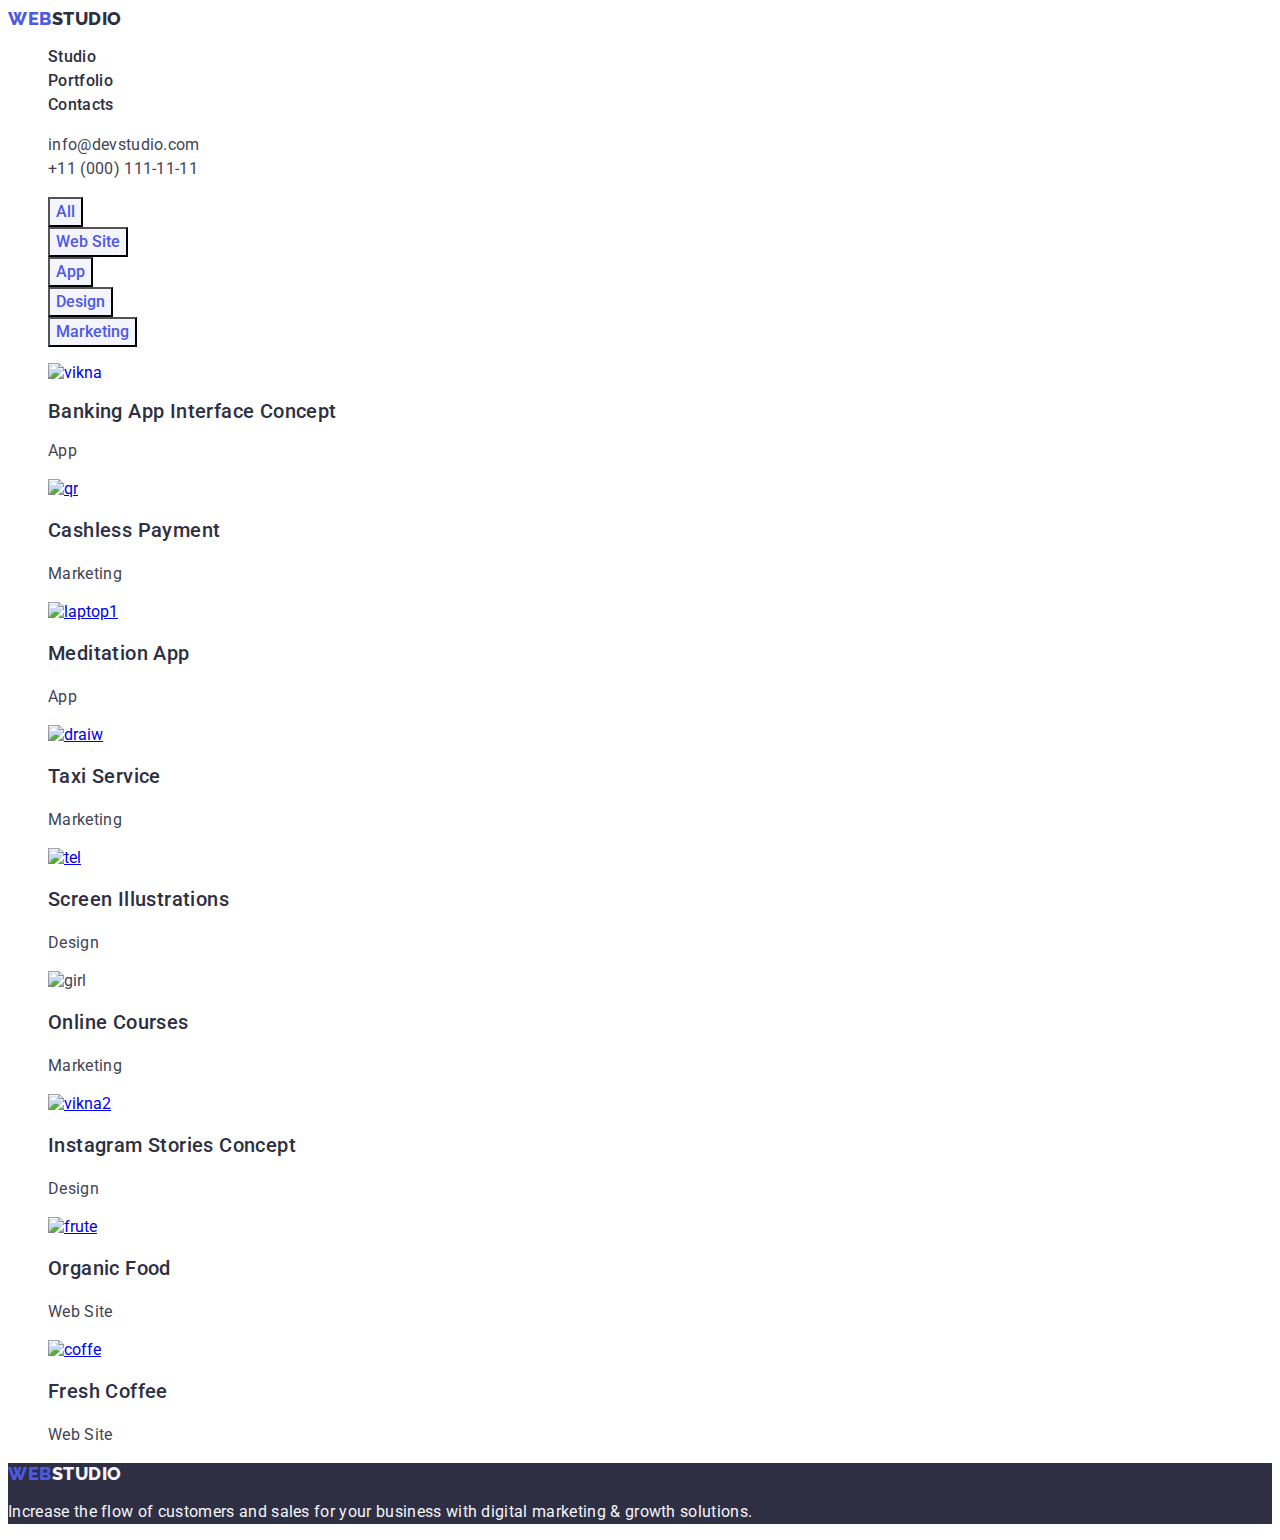
==== portfolio.html @ d1ca2cd0 "link img" ====
<!DOCTYPE html>
<html lang="en">
  <head>
    <meta charset="UTF-8" />
    <meta http-equiv="X-UA-Compatible" content="IE=edge" />
    <meta name="viewport" content="width=device-width, initial-scale=1.0" />
   
    <link rel="preconnect" href="https://fonts.googleapis.com" />
    <link rel="preconnect" href="https://fonts.gstatic.com" crossorigin />
    <link
      href="https://fonts.googleapis.com/css2?family=Raleway:wght@800&family=Roboto:wght@400;500;700;900&display=swap"
      rel="stylesheet"
    />
    <title>WebStudio</title>
    <link rel="stylesheet" href="./css/styles.css" />
  </head>
  <body>
     <header class="header">
      <nav class="header-nav">
        <a href="./index.html" class="header-logo link">
          Web<span class="header-logo-studio">Studio</span></a
        >
        <ul class="header-menu list">
          <li class="header-menu-item">
            <a class="header-menu-link link" href="./index.html">Studio</a>
          </li>
          <li class="header-menu-item">
            <a class="header-menu-link link" href="./portfolio.html"
              >Portfolio</a
            >
          </li>
          <li class="header-menu-item">
            <a class="header-menu-link link" href="">Contacts</a>
          </li>
        </ul>
      </nav>
      <address class="address">
        <ul class="address-list list">
          <li class="address-item">
            <a class="address-link link" href="mailto:info@devstudio.com"
              >info@devstudio.com</a
            >
          </li>
          <li class="address-item">
            <a class="address-link link" href="tel:+110001111111"
              >+11 (000) 111-11-11</a
            >
          </li>
        </ul>
      </address>
    </header>

    <main>
      <section class="section">
        <h1 hidden>Button</h1>
      <ul class="varieties-list list">
        <li class="varieties-item">
          <button type="button" class="varieties-btn">All</button>
        </li>
        <li>
          <button type="button" class="varieties-btn">Web Site</button>
        </li>
        <li>
          <button type="button" class="varieties-btn">App</button>
        </li>
        <li>
          <button type="button" class="varieties-btn">Design</button>
        </li>
        <li>
          <button type="button" class="varieties-btn">Marketing</button>
        </li>
      </ul>
      
       
        <ul class="imgs-list list">
          <li class="imgs-item">
            <a href="app" class="imgs-item-link link"><img
              src="./images/img--1.jpg"
              alt="vikna"
              width="360"
              height="300"
            /></a>
            <h2 class="imgs-subtitle">Banking App Interface Concept</h2>
            <p class="imgs-text">App</p>
          </li>
          <li class="imgs-item">
            <a href="marketing">
            <img src="./images/img--2.jpg" alt="qr" width="360" height="300" /></a>
            <h3 class="imgs-subtitle">Cashless Payment</h3>
            <p class="imgs-text">Marketing</p>
          </li>
          <li class="imgs-item">
            
            <a href="app"><img
              src="./images/img--3.jpg"
              alt="laptop1"
              width="360"
              height="300"
            /></a>
            <h3 class="imgs-subtitle">Meditation App</h3>
            <p class="imgs-text">App</p>
          </li>
          
          <li class="imgs-item-link link">
           <a href="marketing">
            <img
              src="./images/img--4.jpg"
              alt="draiw"
              width="360"
              height="300"
            /></a>
            <h3 class="imgs-subtitle">Taxi Service</h3>
            <p class="imgs-text">Marketing</p>
          </li>

          <li class="imgs-item">
            <a href="marketing">
            <img src="./images/img--9.jpg" alt="tel" width="360" height="300" /></a>
            <h3  class="imgs-subtitle">Screen Illustrations</h3>
            <p class="imgs-text">Design</p>
          </li>
          <li class="imgs-item">
            
            <a href="marketing"></a><img
              src="./images/img--5.jpg"
              alt="girl"
              width="360"
              height="300"
            /></a>
            <h3 class="imgs-subtitle">Online Courses</h3>
            <p class="imgs-text">Marketing</p>
          </li>
          
          <li class="imgs-item">
           <a href="design">
            <img
              src="./images/img--6.jpg"
              alt="vikna2"
              width="360"
              height="300"
            /></a>
            <h3 class="imgs-subtitle">Instagram Stories Concept</h3>
            <p class="imgs-text">Design</p>
          </li>
          <li class="imgs-item">
            
            <a href="web-site"><img
              src="./images/img--7.jpg"
              alt="frute"
              width="360"
              height="300"
            /></a>
            <h3 class="imgs-subtitle">Organic Food</h3>
            <p class="imgs-text">Web Site</p>
          </li>
          <li class="imgs-item">
           
           <a href="web-site"> <img
              src="./images/img--8.jpg"
              alt="coffe"
              width="360"
              height="300"
            /></a>
            <h3 class="imgs-subtitle">Fresh Coffee</h3>
            <p class="imgs-text">Web Site</p>
          </li>
        </ul>
        
      </section>
    </main>
    <footer class="footer">
      <a href="./index.html" class="footer-logo link">Web<span class="footer-logo-studio">Studio</span></a>

      <p class="footer-text">
        Increase the flow of customers and sales for your business with digital
        marketing & growth solutions.
      </p>
    </footer>
  </body>
</html>
---- css/styles.css ----
body {
  font-family: "Roboto", sans-serif;
  color: var(--text-color);
  background-color: var(--white-background);
}
:root {
  --title-color: #2e2f42;
  --accent-color: #404bbf;
  --subtitle-text: #434455;
  --active-links: #4d5ae5;
  --white-background: #ffffff;
  --light-backgrounds: #f4f4fd;
  --text-color: #434455;
}
/****************************holovna********************/
/***logo****/
.header {
}
.header-nav {
}

.link {
  text-decoration: none;
}
.list {
  list-style: none;
}

.header-logo-studio {
  font-family: "Raleway", sans-serif;
  font-style: normal;
  font-weight: 800;
  font-size: 18px;
  line-height: 1.17;
  color: var(--title-color);
  letter-spacing: 0.03em;
  text-transform: uppercase;
}
.header-logo {
  font-family: "Raleway", sans-serif;
  font-style: normal;
  font-weight: 800;
  font-size: 18px;
  line-height: 1.17;
  letter-spacing: 0.03em;
  text-transform: uppercase;
  color: var(--active-links);
}
.header-menu-list {
}
.header-menu-item {
}
.header-menu-link {
  font-family: "Roboto";
  font-style: normal;
  font-weight: 500;
  font-size: 16px;
  line-height: 1.5;
  letter-spacing: 0.02em;
  color: var(--title-color);
}
.header-menu-list:hover {
  color: #404bbf;
}
.header-menu-list:focus {
  color: #404bbf;
}
.header-logo :hover {
  color: var(--active-links);
}
.header-logo :focus {
  color: var(--active-links);
}
.header-menu-link:hover {
  color: #404bbf;
}
.header-menu-link:focus {
  color: #404bbf;
}

.address {
  font-style: normal;
}
.address-list {
}
.address-item {
}
.address-link {
  font-family: "Roboto";
  font-style: normal;
  font-weight: 400;
  font-size: 16px;
  letter-spacing: 0.02em;
  line-height: 1.5;

  color: var(--subtitle-text);
}
.address-link:hover {
  color: #404bbf;
}
.address-link:focus {
  color: #404bbf;
}
/****hero***/
.hero {
  background: var(--title-color);
}
.hero-title {
  font-family: "Roboto";
  font-style: normal;
  font-weight: 700;
  font-size: 56px;
  line-height: 1.07;
  text-align: center;
  letter-spacing: 0.02em;
  color: #ffffff;
}
.hero-btn {
  font-family: inherit;
  background-color: #4d5ae5;
  font-weight: 500;
  font-size: 16px;
  line-height: 1.5;
  letter-spacing: 0.04em;
  color: #ffffff;
  cursor: pointer;
}
.hero-btn:hover {
  background-color: #404bbf;
}
.hero-btn:focus {
  background-color: #404bbf;
}
/***criteria****/
.criteria {
}
.criteria-list {
}
.criteria-item {
}
.criteria-subtitle {
  font-family: "Roboto";
  font-style: normal;
  font-weight: 500;
  font-size: 20px;
  line-height: 1.2;
  letter-spacing: 0.02em;
  color: var(--title-color);
}
.criteria-item-text {
  font-family: "Roboto";
  font-style: normal;
  font-weight: 400;
  font-size: 16px;
  line-height: 1.5;
  letter-spacing: 0.02em;
  color: #434455;
}
/***question****/
.question-title {
  text-transform: capitalize;
  text-align: center;
  font-family: "Roboto";
  font-style: normal;
  font-weight: 700;
  font-size: 36px;
  line-height: 1.11;
  letter-spacing: 0.02em;
  color: var(--title-color);
}
.question-list {
}
.question-item {
}
/***Team ***/
.our-team {
  background-color: #f4f4fd;
}

.team-title {
  text-align: center;
  font-family: "Roboto";
  font-style: normal;
  font-weight: 700;
  font-size: 36px;
  line-height: 1.11;
  letter-spacing: 0.02em;
  text-transform: capitalize;
  color: var(--title-color);
}

.team-item {
  background-color: #ffffff;
}

.team-subtitle {
  font-family: "Roboto";
  font-style: normal;
  font-weight: 500;
  font-size: 20px;
  line-height: 1.2;
  letter-spacing: 0.02em;
  color: var(--title-color);
}
.team-item-text {
  font-family: "Roboto";
  font-style: normal;
  font-weight: 400;
  font-size: 16px;
  line-height: 1.5;
  letter-spacing: 0.02em;
  color: #434455;
}
/****footer***/
.footer {
  background: var(--title-color);
}

.footer-text {
  font-family: "Roboto";
  font-style: normal;
  font-weight: 400;
  font-size: 16px;
  line-height: 1.5;
  color: #f4f4fd;
}
.footer-logo-studio {
  font-family: "Raleway", sans-serif;
  font-style: normal;
  font-weight: 800;
  font-size: 18px;
  line-height: 1.17;
  color: #f4f4fd;
  letter-spacing: 0.03em;
  text-transform: uppercase;
}
.footer-logo {
  font-family: "Raleway", sans-serif;
  font-style: normal;
  font-weight: 800;
  font-size: 18px;
  line-height: 1.17;
  letter-spacing: 0.03em;
  text-transform: uppercase;
  color: var(--active-links);
}
.footer-text {
  font-family: "Roboto";
  font-style: normal;
  font-weight: 400;
  font-size: 16px;
  line-height: 1.5;
  letter-spacing: 0.02em;
  color: #f4f4fd;
}
/********************imgs page*******************/
/*******************buttons****************/
.section {
}
.varieties-list {
}
.varieties-item {
}
.varieties-btn-all {
  font-family: inherit;
  background: #f4f4fd;
  font-family: "Roboto";
  font-style: normal;
  font-weight: 500;
  font-size: 16px;
  line-height: 1.5;
  letter-spacing: 0.04em;
  color: #4d5ae5;
  cursor: pointer;
}
.varieties-btn-all:hover {
  color: #ffffff;
  background-color: #404bbf;
}
.varieties-btn-all:focus {
  color: #ffffff;
  background-color: #404bbf;
}
.varieties-btn {
  background: #f4f4fd;
  font-family: "Roboto";
  font-style: normal;
  font-weight: 500;
  font-size: 16px;
  line-height: 1.5;
  color: #4d5ae5;
}
/********imgs******/
.imgs {
}
.imgs-list {
}
.imgs-item {
}
.imgs-item-link {
}
.imgs-subtitle {
  font-family: "Roboto";
  font-style: normal;
  font-weight: 500;
  font-size: 20px;
  line-height: 1.2;
  letter-spacing: 0.02em;
  color: var(--title-color);
}
.imgs-text {
  font-family: "Roboto";
  font-style: normal;
  font-weight: 400;
  font-size: 16px;
  line-height: 1.5;
  letter-spacing: 0.02em;
  color: var(--text-color);
}
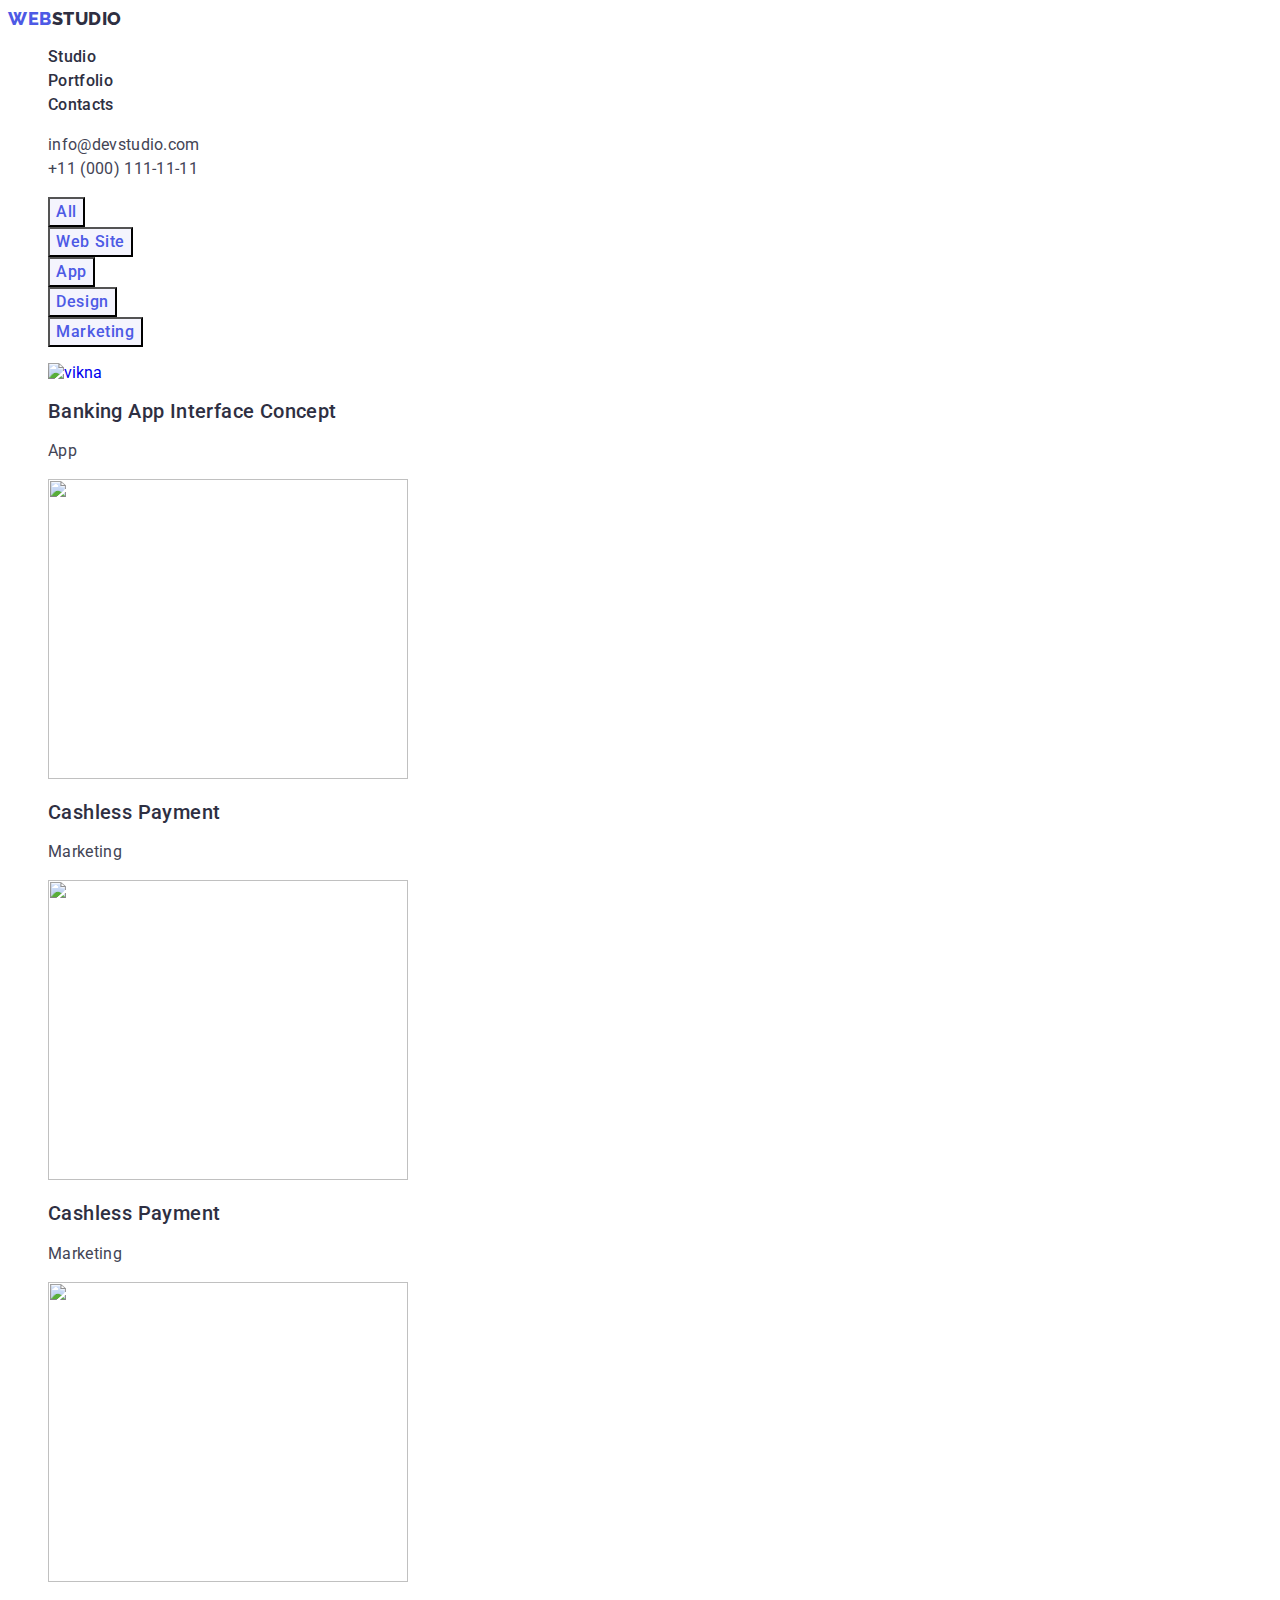
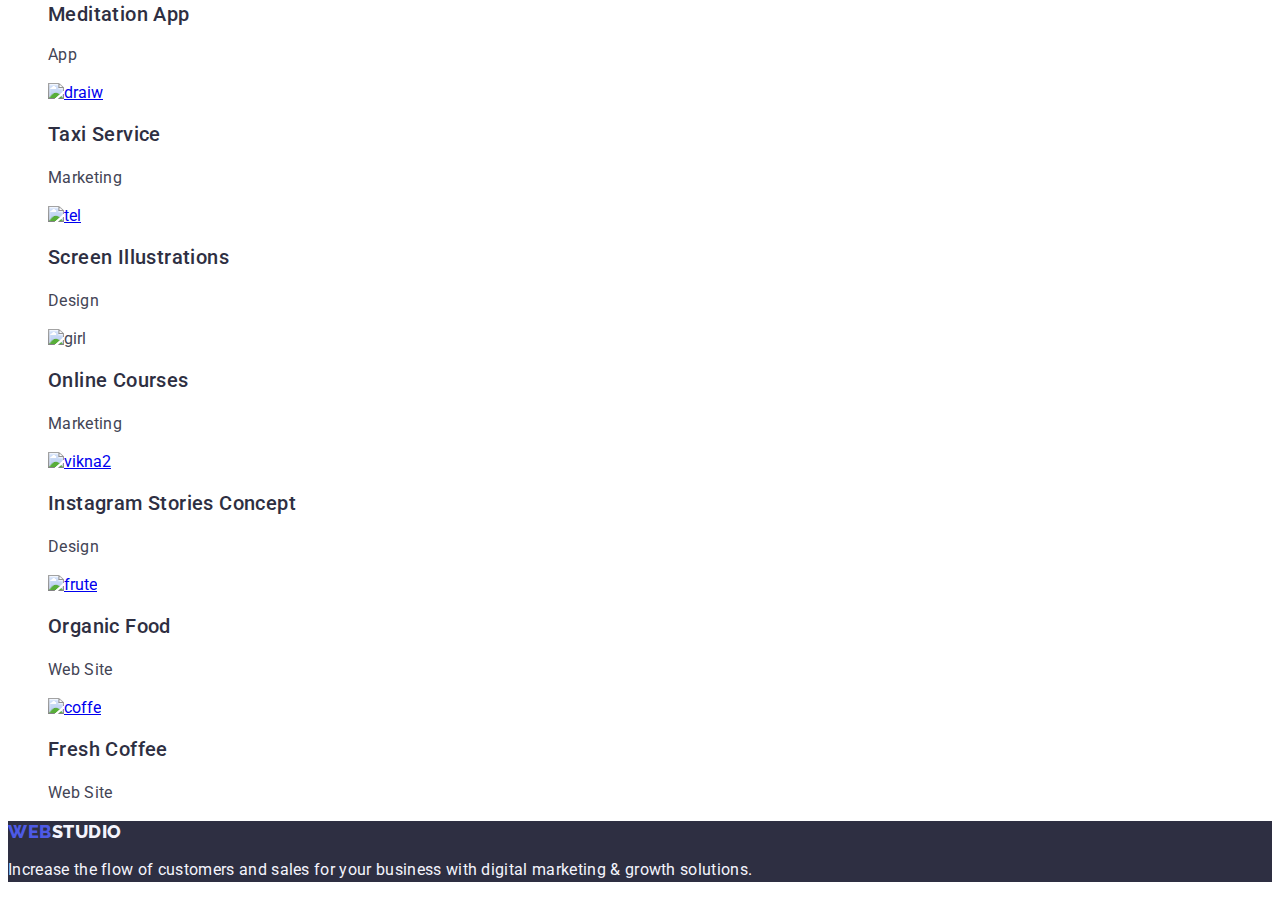
==== commit 6e35a2ef: "img portf" ====
--- a/portfolio.html
+++ b/portfolio.html
@@ -82,24 +82,42 @@
             /></a>
             <h2 class="imgs-subtitle">Banking App Interface Concept</h2>
             <p class="imgs-text">App</p>
-          </li>
+          
           <li class="imgs-item">
-            <a href="marketing">
-            <img src="./images/img--2.jpg" alt="qr" width="360" height="300" /></a>
-            <h3 class="imgs-subtitle">Cashless Payment</h3>
-            <p class="imgs-text">Marketing</p>
-          </li>
-          <li class="imgs-item">
-            
-            <a href="app"><img
-              src="./images/img--3.jpg"
-              alt="laptop1"
+            <a href="marketing" class="imgs-item-link link"><img
+              src="./images/img--2.jpg"
+              alt=""
               width="360"
               height="300"
             /></a>
-            <h3 class="imgs-subtitle">Meditation App</h3>
+            <h2 class="imgs-subtitle">Cashless Payment</h2>
+            <p class="imgs-text">Marketing</p>
+          
+          <li class="imgs-item">
+            <a href="marketing" class="imgs-item-link link"><img
+              src="./images/img--9.jpg"
+              alt=""
+              width="360"
+              height="300"
+            /></a>
+            <h2 class="imgs-subtitle">Cashless Payment</h2>
+            <p class="imgs-text">Marketing</p>
+          
+          <li class="imgs-item">
+            <a href="app" class="imgs-item-link link"><img
+              src="./images/img--3.jpg"
+              alt=""
+              width="360"
+              height="300"
+            /></a>
+            <h2 class="imgs-subtitle">Meditation App</h2>
             <p class="imgs-text">App</p>
-          </li>
+          
+          
+          
+          
+          
+          
           
           <li class="imgs-item-link link">
            <a href="marketing">
--- a/css/styles.css
+++ b/css/styles.css
@@ -261,7 +261,7 @@
 }
 .varieties-item {
 }
-.varieties-btn-all {
+.varieties-btn {
   font-family: inherit;
   background: #f4f4fd;
   font-family: "Roboto";
@@ -273,23 +273,15 @@
   color: #4d5ae5;
   cursor: pointer;
 }
-.varieties-btn-all:hover {
+.varieties-btn:hover {
   color: #ffffff;
   background-color: #404bbf;
 }
-.varieties-btn-all:focus {
+.varieties-btn:focus {
   color: #ffffff;
   background-color: #404bbf;
 }
-.varieties-btn {
-  background: #f4f4fd;
-  font-family: "Roboto";
-  font-style: normal;
-  font-weight: 500;
-  font-size: 16px;
-  line-height: 1.5;
-  color: #4d5ae5;
-}
+
 /********imgs******/
 .imgs {
 }
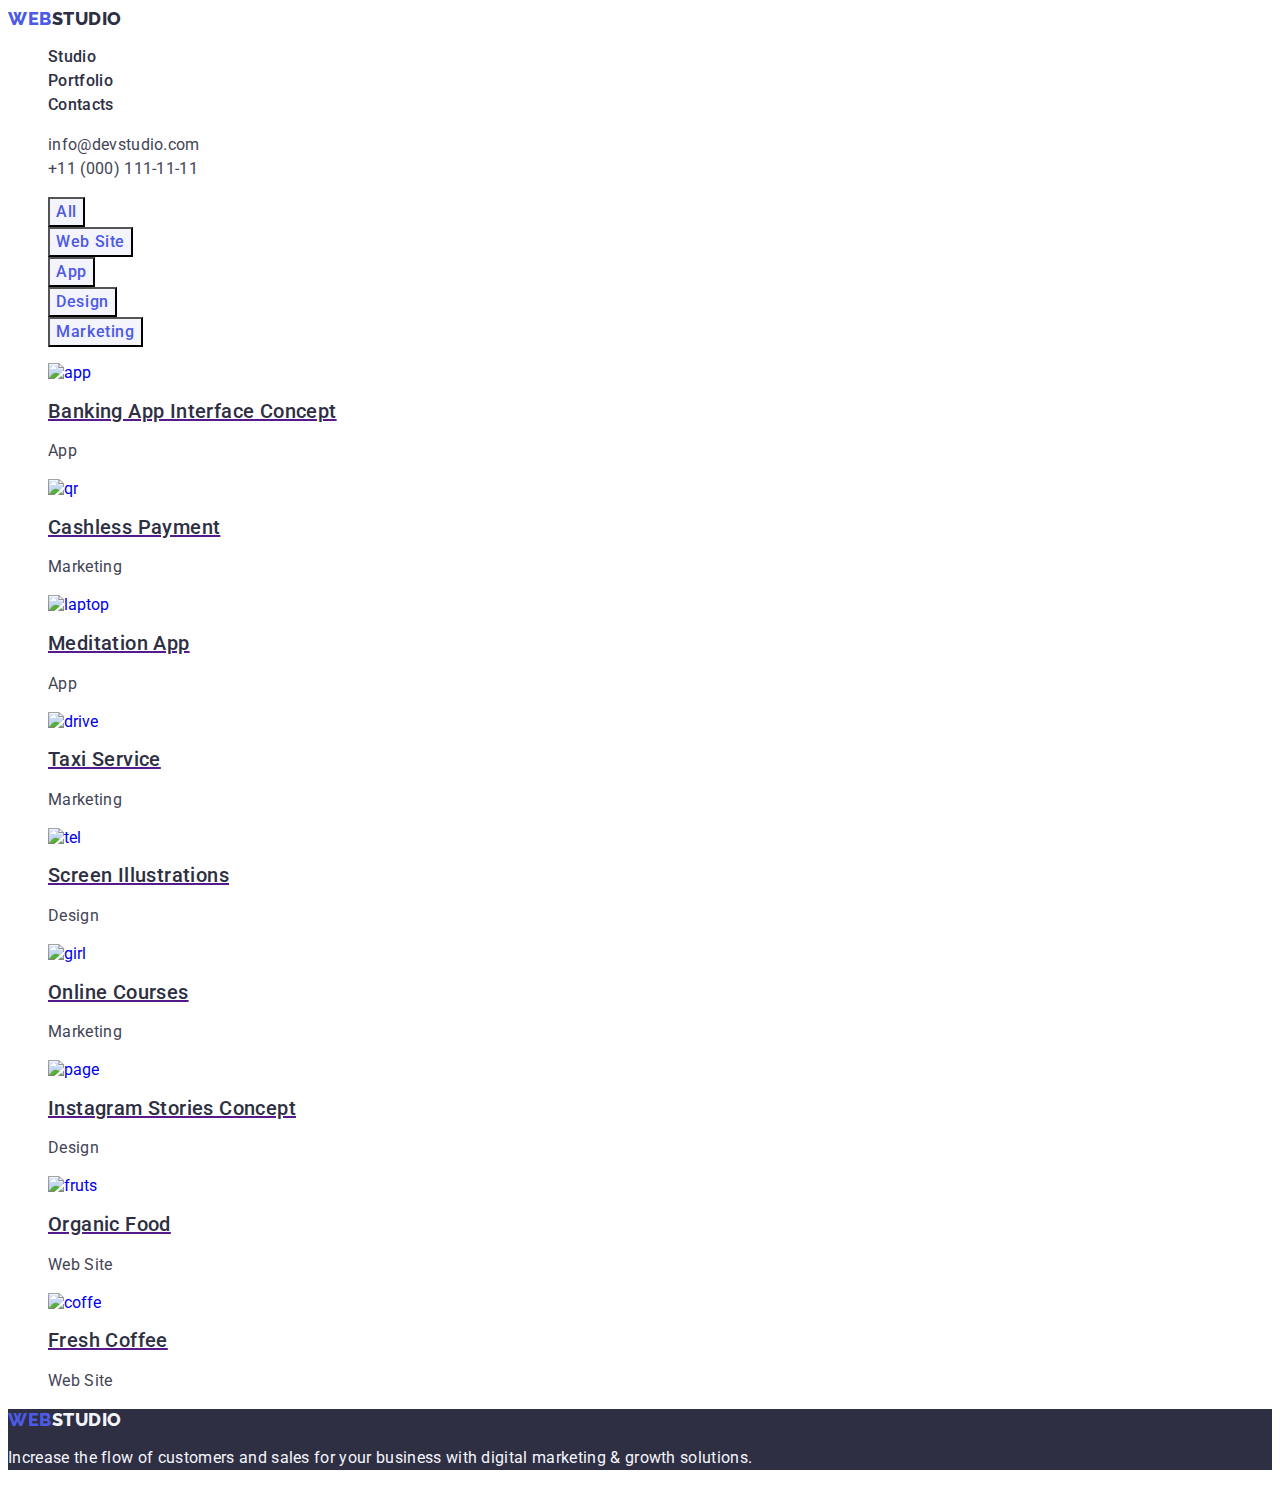
==== commit 4aaf3c66: "finish main" ====
--- a/portfolio.html
+++ b/portfolio.html
@@ -4,7 +4,7 @@
     <meta charset="UTF-8" />
     <meta http-equiv="X-UA-Compatible" content="IE=edge" />
     <meta name="viewport" content="width=device-width, initial-scale=1.0" />
-   
+
     <link rel="preconnect" href="https://fonts.googleapis.com" />
     <link rel="preconnect" href="https://fonts.gstatic.com" crossorigin />
     <link
@@ -15,7 +15,7 @@
     <link rel="stylesheet" href="./css/styles.css" />
   </head>
   <body>
-     <header class="header">
+    <header class="header">
       <nav class="header-nav">
         <a href="./index.html" class="header-logo link">
           Web<span class="header-logo-studio">Studio</span></a
@@ -53,141 +53,139 @@
     <main>
       <section class="section">
         <h1 hidden>Button</h1>
-      <ul class="varieties-list list">
-        <li class="varieties-item">
-          <button type="button" class="varieties-btn">All</button>
-        </li>
-        <li>
-          <button type="button" class="varieties-btn">Web Site</button>
-        </li>
-        <li>
-          <button type="button" class="varieties-btn">App</button>
-        </li>
-        <li>
-          <button type="button" class="varieties-btn">Design</button>
-        </li>
-        <li>
-          <button type="button" class="varieties-btn">Marketing</button>
-        </li>
-      </ul>
-      
-       
+        <ul class="varieties-list list">
+          <li class="varieties-item">
+            <button type="button" class="varieties-btn">All</button>
+          </li>
+          <li>
+            <button type="button" class="varieties-btn">Web Site</button>
+          </li>
+          <li>
+            <button type="button" class="varieties-btn">App</button>
+          </li>
+          <li>
+            <button type="button" class="varieties-btn">Design</button>
+          </li>
+          <li>
+            <button type="button" class="varieties-btn">Marketing</button>
+          </li>
+        </ul>
+
         <ul class="imgs-list list">
           <li class="imgs-item">
-            <a href="app" class="imgs-item-link link"><img
-              src="./images/img--1.jpg"
-              alt="vikna"
-              width="360"
-              height="300"
+            <a href="app" class="imgs-item-link link"
+              ><img
+                src="./images/img--1.jpg"
+                alt="app"
+                width="360"
+                height="300"
             /></a>
-            <h2 class="imgs-subtitle">Banking App Interface Concept</h2>
+            <a href=""
+              ><h2 class="imgs-subtitle">Banking App Interface Concept</h2></a
+            >
             <p class="imgs-text">App</p>
-          
+          </li>
+
           <li class="imgs-item">
-            <a href="marketing" class="imgs-item-link link"><img
-              src="./images/img--2.jpg"
-              alt=""
-              width="360"
-              height="300"
+            <a href="marketing" class="imgs-item-link link"
+              ><img src="./images/img--2.jpg" alt="qr" width="360" height="300"
             /></a>
-            <h2 class="imgs-subtitle">Cashless Payment</h2>
-            <p class="imgs-text">Marketing</p>
-          
-          <li class="imgs-item">
-            <a href="marketing" class="imgs-item-link link"><img
-              src="./images/img--9.jpg"
-              alt=""
-              width="360"
-              height="300"
-            /></a>
-            <h2 class="imgs-subtitle">Cashless Payment</h2>
-            <p class="imgs-text">Marketing</p>
-          
-          <li class="imgs-item">
-            <a href="app" class="imgs-item-link link"><img
-              src="./images/img--3.jpg"
-              alt=""
-              width="360"
-              height="300"
-            /></a>
-            <h2 class="imgs-subtitle">Meditation App</h2>
-            <p class="imgs-text">App</p>
-          
-          
-          
-          
-          
-          
-          
-          <li class="imgs-item-link link">
-           <a href="marketing">
-            <img
-              src="./images/img--4.jpg"
-              alt="draiw"
-              width="360"
-              height="300"
-            /></a>
-            <h3 class="imgs-subtitle">Taxi Service</h3>
+            <a href=""> <h2 class="imgs-subtitle">Cashless Payment</h2></a>
             <p class="imgs-text">Marketing</p>
           </li>
 
           <li class="imgs-item">
-            <a href="marketing">
-            <img src="./images/img--9.jpg" alt="tel" width="360" height="300" /></a>
-            <h3  class="imgs-subtitle">Screen Illustrations</h3>
+            <a href="app" class="imgs-item-link link"
+              ><img
+                src="./images/img--3.jpg"
+                alt="laptop"
+                width="360"
+                height="300"
+            /></a>
+            <a href=""> <h2 class="imgs-subtitle">Meditation App</h2></a>
+            <p class="imgs-text">App</p>
+          </li>
+
+          <li class="imgs-item">
+            <a href="Marketing" class="imgs-item-link link"
+              ><img
+                src="./images/img--4.jpg"
+                alt="drive"
+                width="360"
+                height="300"
+            /></a>
+            <a href=""> <h2 class="imgs-subtitle">Taxi Service</h2></a>
+            <p class="imgs-text">Marketing</p>
+          </li>
+
+          <li class="imgs-item">
+            <a href="Design" class="imgs-item-link link"
+              ><img
+                src="./images/img--5.jpg"
+                alt="tel"
+                width="360"
+                height="300"
+            /></a>
+            <a href=""> <h2 class="imgs-subtitle">Screen Illustrations</h2></a>
             <p class="imgs-text">Design</p>
           </li>
+
           <li class="imgs-item">
-            
-            <a href="marketing"></a><img
-              src="./images/img--5.jpg"
-              alt="girl"
-              width="360"
-              height="300"
+            <a href="Marketing" class="imgs-item-link link"
+              ><img
+                src="./images/img--6.jpg"
+                alt="girl"
+                width="360"
+                height="300"
             /></a>
-            <h3 class="imgs-subtitle">Online Courses</h3>
+            <a href=""> <h2 class="imgs-subtitle">Online Courses</h2></a>
             <p class="imgs-text">Marketing</p>
           </li>
-          
+
           <li class="imgs-item">
-           <a href="design">
-            <img
-              src="./images/img--6.jpg"
-              alt="vikna2"
-              width="360"
-              height="300"
+            <a href="Design" class="imgs-item-link link"
+              ><img
+                src="./images/img--7.jpg"
+                alt="page"
+                width="360"
+                height="300"
             /></a>
-            <h3 class="imgs-subtitle">Instagram Stories Concept</h3>
+            <a href="">
+              <h2 class="imgs-subtitle">Instagram Stories Concept</h2></a
+            >
             <p class="imgs-text">Design</p>
           </li>
+
           <li class="imgs-item">
-            
-            <a href="web-site"><img
-              src="./images/img--7.jpg"
-              alt="frute"
-              width="360"
-              height="300"
+            <a href="Web Site" class="imgs-item-link link"
+              ><img
+                src="./images/img--8.jpg"
+                alt="fruts"
+                width="360"
+                height="300"
             /></a>
-            <h3 class="imgs-subtitle">Organic Food</h3>
+            <a href=""> <h2 class="imgs-subtitle">Organic Food</h2></a>
             <p class="imgs-text">Web Site</p>
           </li>
+
           <li class="imgs-item">
-           
-           <a href="web-site"> <img
-              src="./images/img--8.jpg"
-              alt="coffe"
-              width="360"
-              height="300"
+            <a href="Web Site" class="imgs-item-link link"
+              ><img
+                src="./images/img--9.jpg"
+                alt="coffe"
+                width="360"
+                height="300"
             /></a>
-            <h3 class="imgs-subtitle">Fresh Coffee</h3>
+            <a href=""> <h2 class="imgs-subtitle">Fresh Coffee</h2></a>
             <p class="imgs-text">Web Site</p>
           </li>
         </ul>
-        
       </section>
     </main>
     <footer class="footer">
-      <a href="./index.html" class="footer-logo link">Web<span class="footer-logo-studio">Studio</span></a>
+      <a href="./index.html" class="footer-logo link"
+        >Web<span class="footer-logo-studio">Studio</span></a
+      >
 
       <p class="footer-text">
         Increase the flow of customers and sales for your business with digital
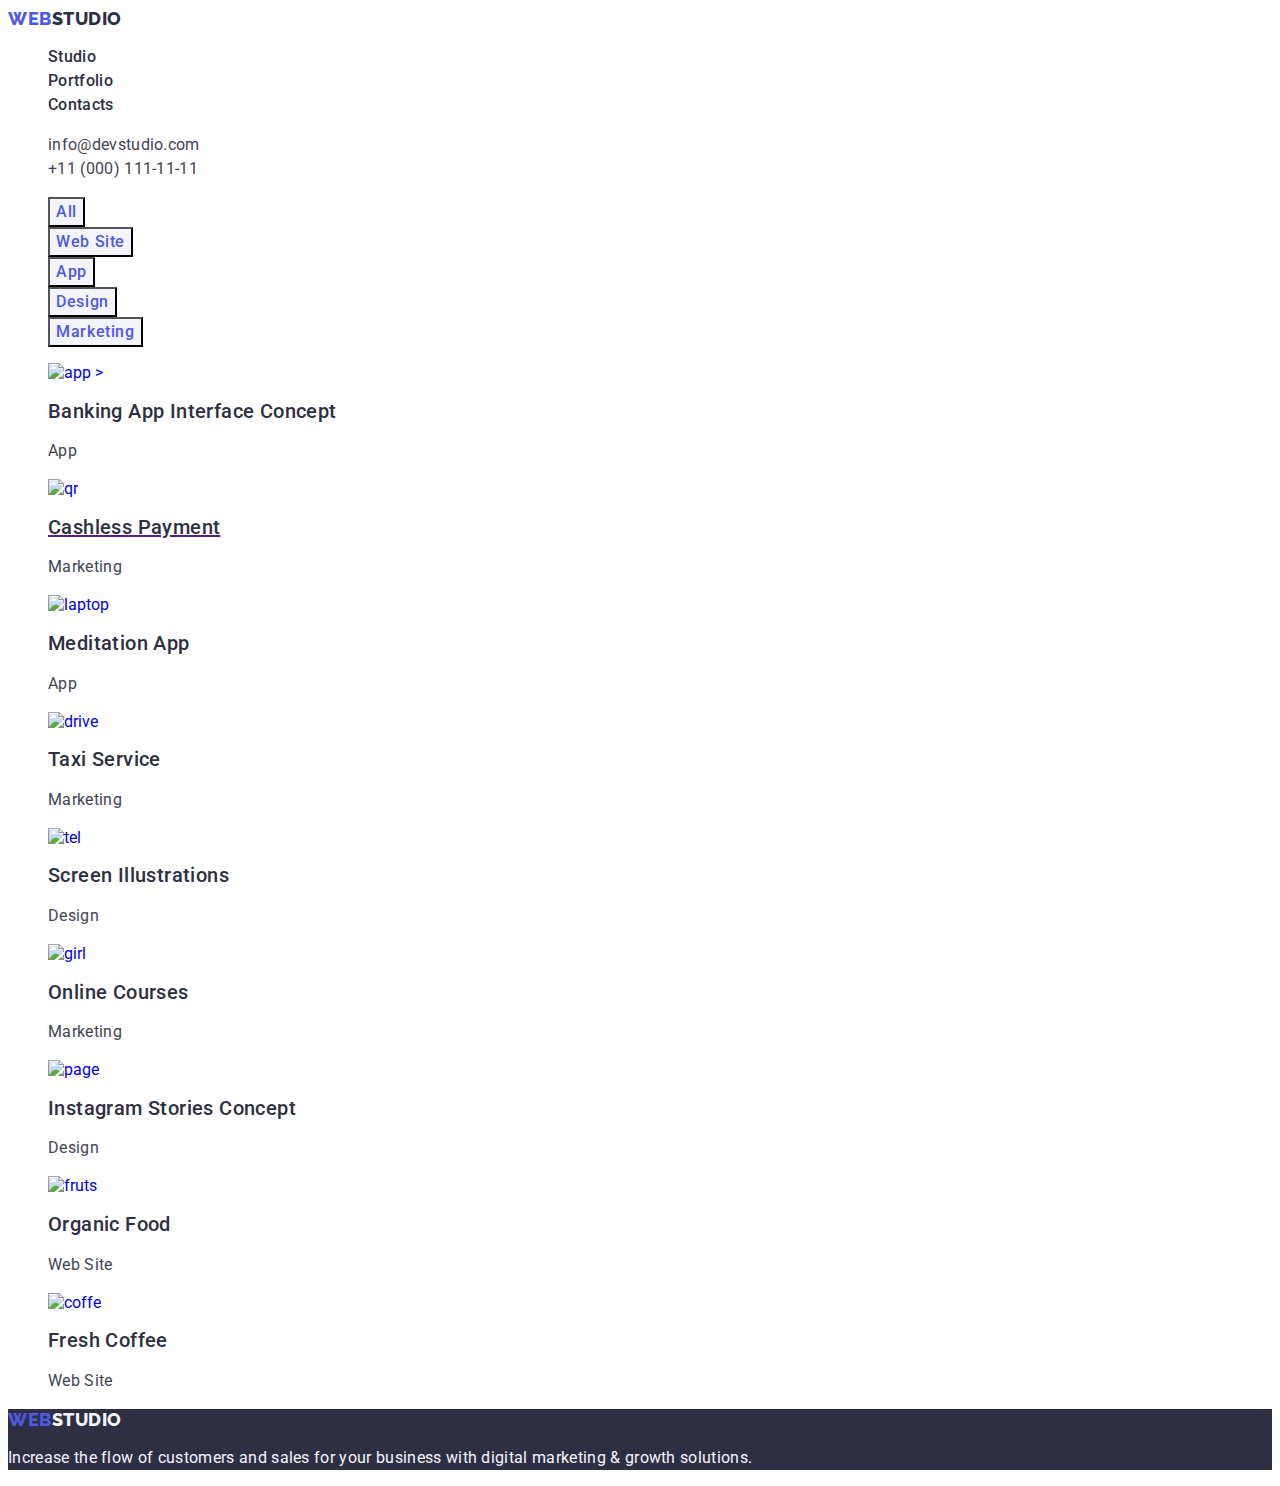
==== commit 8ce4b409: "finish" ====
--- a/portfolio.html
+++ b/portfolio.html
@@ -79,9 +79,9 @@
                 alt="app"
                 width="360"
                 height="300"
-            /></a>
-            <a href=""
-              ><h2 class="imgs-subtitle">Banking App Interface Concept</h2></a
+              />
+              >
+              <h2 class="imgs-subtitle">Banking App Interface Concept</h2></a
             >
             <p class="imgs-text">App</p>
           </li>
@@ -90,7 +90,7 @@
             <a href="marketing" class="imgs-item-link link"
               ><img src="./images/img--2.jpg" alt="qr" width="360" height="300"
             /></a>
-            <a href=""> <h2 class="imgs-subtitle">Cashless Payment</h2></a>
+            <a href=""><h2 class="imgs-subtitle">Cashless Payment</h2></a>
             <p class="imgs-text">Marketing</p>
           </li>
 
@@ -101,8 +101,9 @@
                 alt="laptop"
                 width="360"
                 height="300"
-            /></a>
-            <a href=""> <h2 class="imgs-subtitle">Meditation App</h2></a>
+              />
+              <h2 class="imgs-subtitle">Meditation App</h2></a
+            >
             <p class="imgs-text">App</p>
           </li>
 
@@ -113,8 +114,9 @@
                 alt="drive"
                 width="360"
                 height="300"
-            /></a>
-            <a href=""> <h2 class="imgs-subtitle">Taxi Service</h2></a>
+              />
+              <h2 class="imgs-subtitle">Taxi Service</h2></a
+            >
             <p class="imgs-text">Marketing</p>
           </li>
 
@@ -125,8 +127,9 @@
                 alt="tel"
                 width="360"
                 height="300"
-            /></a>
-            <a href=""> <h2 class="imgs-subtitle">Screen Illustrations</h2></a>
+              />
+              <h2 class="imgs-subtitle">Screen Illustrations</h2></a
+            >
             <p class="imgs-text">Design</p>
           </li>
 
@@ -137,8 +140,9 @@
                 alt="girl"
                 width="360"
                 height="300"
-            /></a>
-            <a href=""> <h2 class="imgs-subtitle">Online Courses</h2></a>
+              />
+              <h2 class="imgs-subtitle">Online Courses</h2></a
+            >
             <p class="imgs-text">Marketing</p>
           </li>
 
@@ -149,8 +153,7 @@
                 alt="page"
                 width="360"
                 height="300"
-            /></a>
-            <a href="">
+              />
               <h2 class="imgs-subtitle">Instagram Stories Concept</h2></a
             >
             <p class="imgs-text">Design</p>
@@ -163,8 +166,9 @@
                 alt="fruts"
                 width="360"
                 height="300"
-            /></a>
-            <a href=""> <h2 class="imgs-subtitle">Organic Food</h2></a>
+              />
+              <h2 class="imgs-subtitle">Organic Food</h2></a
+            >
             <p class="imgs-text">Web Site</p>
           </li>
 
@@ -175,8 +179,9 @@
                 alt="coffe"
                 width="360"
                 height="300"
-            /></a>
-            <a href=""> <h2 class="imgs-subtitle">Fresh Coffee</h2></a>
+              />
+              <h2 class="imgs-subtitle">Fresh Coffee</h2></a
+            >
             <p class="imgs-text">Web Site</p>
           </li>
         </ul>
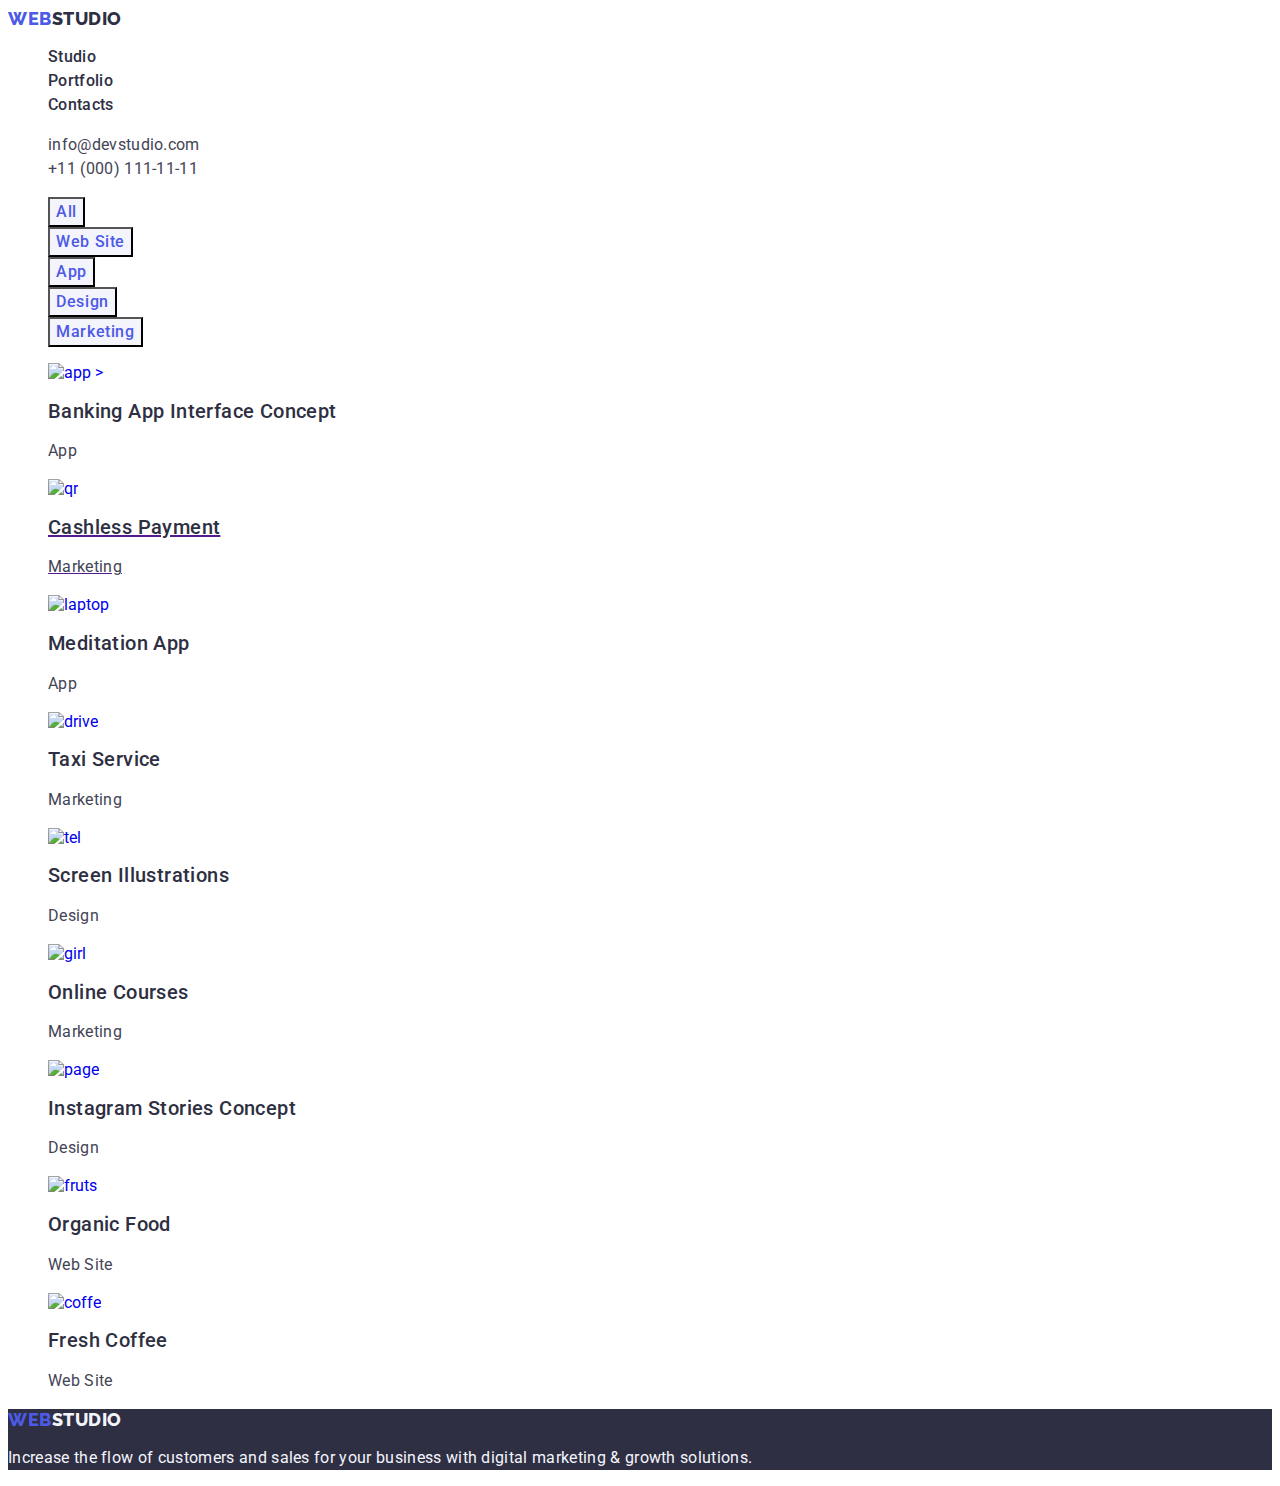
==== commit b6803b00: "app" ====
--- a/portfolio.html
+++ b/portfolio.html
@@ -90,8 +90,10 @@
             <a href="marketing" class="imgs-item-link link"
               ><img src="./images/img--2.jpg" alt="qr" width="360" height="300"
             /></a>
-            <a href=""><h2 class="imgs-subtitle">Cashless Payment</h2></a>
-            <p class="imgs-text">Marketing</p>
+            <a href=""
+              ><h2 class="imgs-subtitle">Cashless Payment</h2>
+              <p class="imgs-text">Marketing</p></a
+            >
           </li>
 
           <li class="imgs-item">
@@ -102,9 +104,9 @@
                 width="360"
                 height="300"
               />
-              <h2 class="imgs-subtitle">Meditation App</h2></a
-            >
-            <p class="imgs-text">App</p>
+              <h2 class="imgs-subtitle">Meditation App</h2>
+              <p class="imgs-text">App</p></a
+            >
           </li>
 
           <li class="imgs-item">
@@ -115,9 +117,9 @@
                 width="360"
                 height="300"
               />
-              <h2 class="imgs-subtitle">Taxi Service</h2></a
-            >
-            <p class="imgs-text">Marketing</p>
+              <h2 class="imgs-subtitle">Taxi Service</h2>
+              <p class="imgs-text">Marketing</p></a
+            >
           </li>
 
           <li class="imgs-item">
@@ -128,9 +130,9 @@
                 width="360"
                 height="300"
               />
-              <h2 class="imgs-subtitle">Screen Illustrations</h2></a
-            >
-            <p class="imgs-text">Design</p>
+              <h2 class="imgs-subtitle">Screen Illustrations</h2>
+              <p class="imgs-text">Design</p></a
+            >
           </li>
 
           <li class="imgs-item">
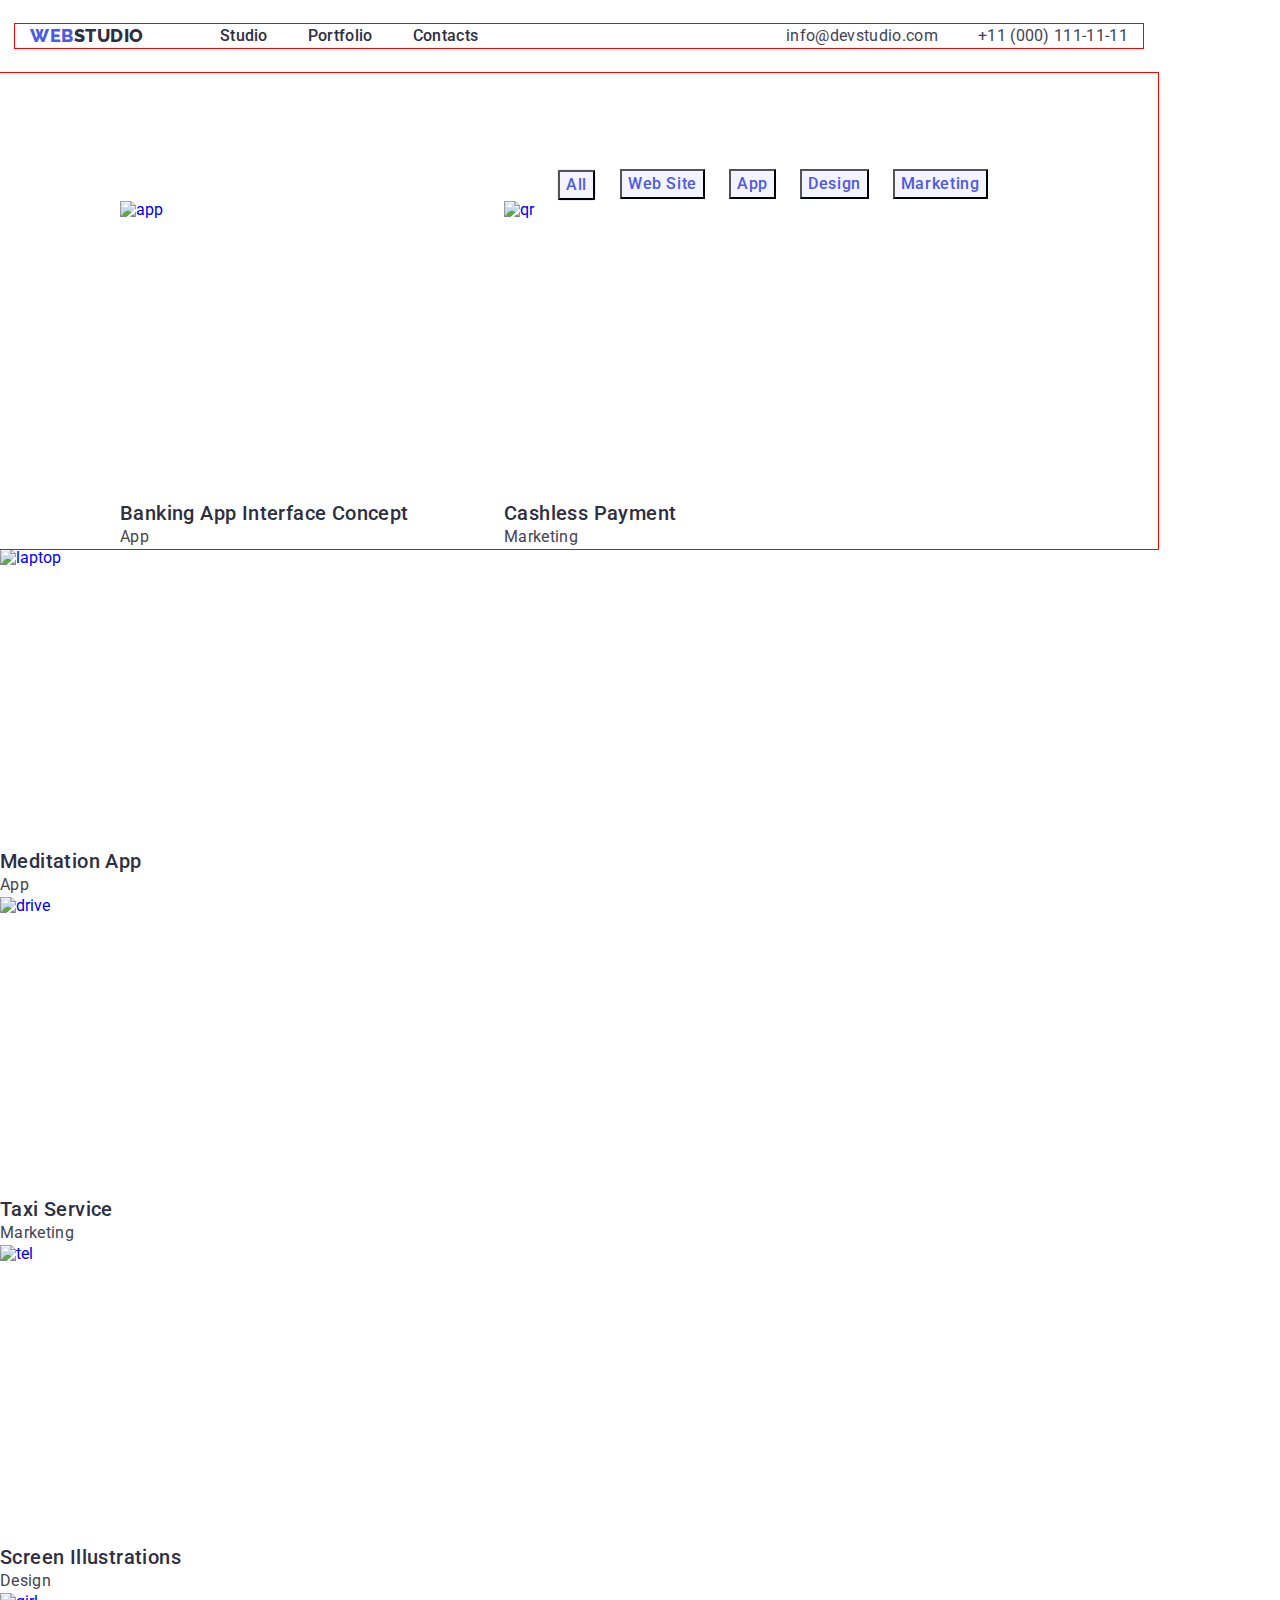
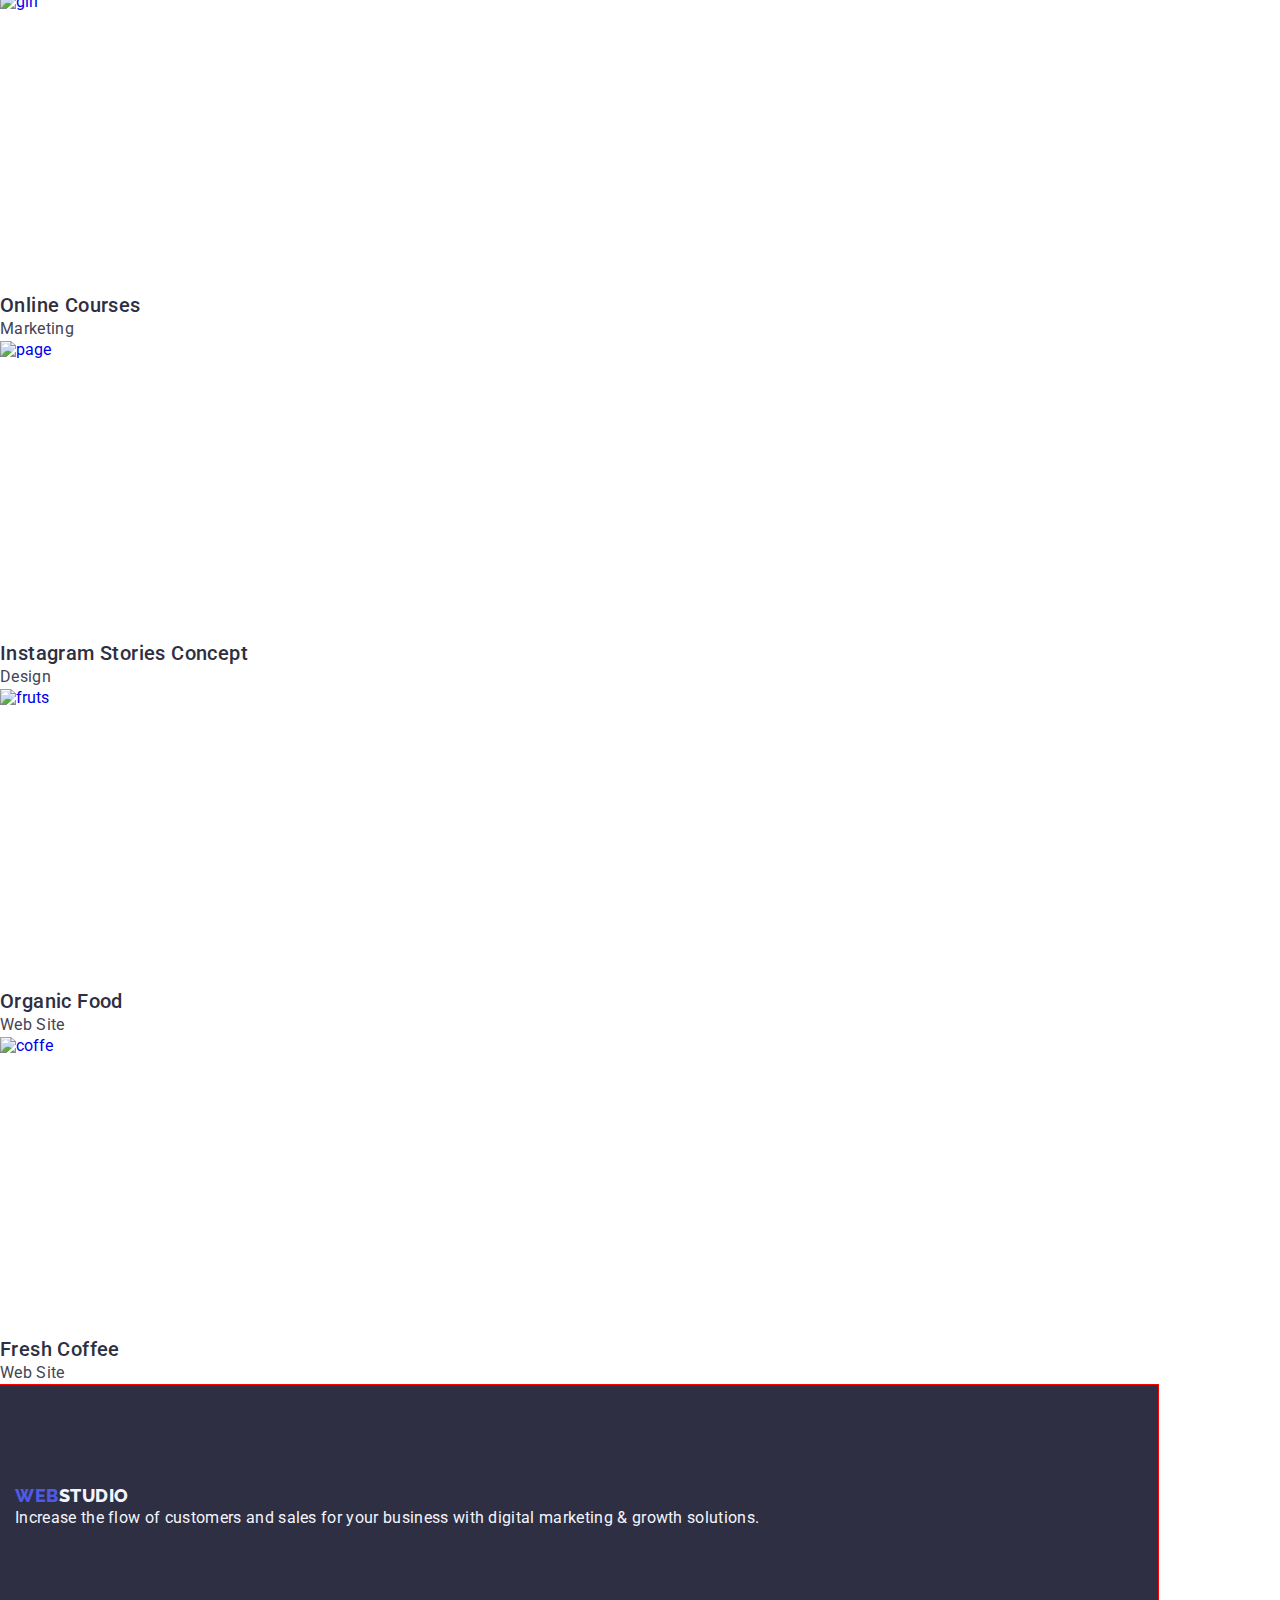
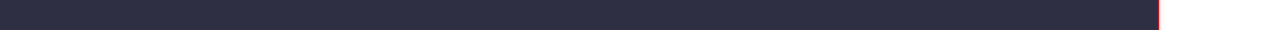
==== commit de1a2daa: "portfolio div" ====
--- a/portfolio.html
+++ b/portfolio.html
@@ -11,193 +11,212 @@
       href="https://fonts.googleapis.com/css2?family=Raleway:wght@800&family=Roboto:wght@400;500;700;900&display=swap"
       rel="stylesheet"
     />
+    <link
+      rel="stylesheet"
+      href="https://cdnjs.cloudflare.com/ajax/libs/modern-normalize/2.0.0/modern-normalize.min.css"
+    />
     <title>WebStudio</title>
     <link rel="stylesheet" href="./css/styles.css" />
   </head>
   <body>
     <header class="header">
-      <nav class="header-nav">
-        <a href="./index.html" class="header-logo link">
-          Web<span class="header-logo-studio">Studio</span></a
-        >
-        <ul class="header-menu list">
-          <li class="header-menu-item">
-            <a class="header-menu-link link" href="./index.html">Studio</a>
-          </li>
-          <li class="header-menu-item">
-            <a class="header-menu-link link" href="./portfolio.html"
-              >Portfolio</a
-            >
-          </li>
-          <li class="header-menu-item">
-            <a class="header-menu-link link" href="">Contacts</a>
-          </li>
-        </ul>
-      </nav>
-      <address class="address">
-        <ul class="address-list list">
-          <li class="address-item">
-            <a class="address-link link" href="mailto:info@devstudio.com"
-              >info@devstudio.com</a
-            >
-          </li>
-          <li class="address-item">
-            <a class="address-link link" href="tel:+110001111111"
-              >+11 (000) 111-11-11</a
-            >
-          </li>
-        </ul>
-      </address>
+      <div class="container header-container">
+        <nav class="header-nav">
+          <a href="./index.html" class="header-logo link">
+            Web<span class="header-logo-studio">Studio</span></a
+          >
+          <ul class="header-menu list">
+            <li class="header-menu-item">
+              <a class="header-menu-link link" href="./index.html">Studio</a>
+            </li>
+            <li class="header-menu-item">
+              <a class="header-menu-link link" href="./portfolio.html"
+                >Portfolio</a
+              >
+            </li>
+            <li class="header-menu-item">
+              <a class="header-menu-link link" href="">Contacts</a>
+            </li>
+          </ul>
+        </nav>
+        <address class="address">
+          <ul class="address-list list">
+            <li class="address-item">
+              <a class="address-link link" href="mailto:info@devstudio.com"
+                >info@devstudio.com</a
+              >
+            </li>
+            <li class="address-item">
+              <a class="address-link link" href="tel:+110001111111"
+                >+11 (000) 111-11-11</a
+              >
+            </li>
+          </ul>
+        </address>
+      </div>
     </header>
 
     <main>
       <section class="section">
-        <h1 hidden>Button</h1>
-        <ul class="varieties-list list">
-          <li class="varieties-item">
-            <button type="button" class="varieties-btn">All</button>
-          </li>
-          <li>
-            <button type="button" class="varieties-btn">Web Site</button>
-          </li>
-          <li>
-            <button type="button" class="varieties-btn">App</button>
-          </li>
-          <li>
-            <button type="button" class="varieties-btn">Design</button>
-          </li>
-          <li>
-            <button type="button" class="varieties-btn">Marketing</button>
-          </li>
-        </ul>
-
-        <ul class="imgs-list list">
-          <li class="imgs-item">
-            <a href="app" class="imgs-item-link link"
-              ><img
-                src="./images/img--1.jpg"
-                alt="app"
-                width="360"
-                height="300"
-              />
-              >
-              <h2 class="imgs-subtitle">Banking App Interface Concept</h2></a
-            >
-            <p class="imgs-text">App</p>
-          </li>
-
-          <li class="imgs-item">
-            <a href="marketing" class="imgs-item-link link"
-              ><img src="./images/img--2.jpg" alt="qr" width="360" height="300"
-            /></a>
-            <a href=""
-              ><h2 class="imgs-subtitle">Cashless Payment</h2>
-              <p class="imgs-text">Marketing</p></a
-            >
-          </li>
-
-          <li class="imgs-item">
-            <a href="app" class="imgs-item-link link"
-              ><img
-                src="./images/img--3.jpg"
-                alt="laptop"
-                width="360"
-                height="300"
-              />
-              <h2 class="imgs-subtitle">Meditation App</h2>
-              <p class="imgs-text">App</p></a
-            >
-          </li>
-
-          <li class="imgs-item">
-            <a href="Marketing" class="imgs-item-link link"
-              ><img
-                src="./images/img--4.jpg"
-                alt="drive"
-                width="360"
-                height="300"
-              />
-              <h2 class="imgs-subtitle">Taxi Service</h2>
-              <p class="imgs-text">Marketing</p></a
-            >
-          </li>
-
-          <li class="imgs-item">
-            <a href="Design" class="imgs-item-link link"
-              ><img
-                src="./images/img--5.jpg"
-                alt="tel"
-                width="360"
-                height="300"
-              />
-              <h2 class="imgs-subtitle">Screen Illustrations</h2>
-              <p class="imgs-text">Design</p></a
-            >
-          </li>
-
-          <li class="imgs-item">
-            <a href="Marketing" class="imgs-item-link link"
-              ><img
-                src="./images/img--6.jpg"
-                alt="girl"
-                width="360"
-                height="300"
-              />
-              <h2 class="imgs-subtitle">Online Courses</h2></a
-            >
-            <p class="imgs-text">Marketing</p>
-          </li>
-
-          <li class="imgs-item">
-            <a href="Design" class="imgs-item-link link"
-              ><img
-                src="./images/img--7.jpg"
-                alt="page"
-                width="360"
-                height="300"
-              />
-              <h2 class="imgs-subtitle">Instagram Stories Concept</h2></a
-            >
-            <p class="imgs-text">Design</p>
-          </li>
-
-          <li class="imgs-item">
-            <a href="Web Site" class="imgs-item-link link"
-              ><img
-                src="./images/img--8.jpg"
-                alt="fruts"
-                width="360"
-                height="300"
-              />
-              <h2 class="imgs-subtitle">Organic Food</h2></a
-            >
-            <p class="imgs-text">Web Site</p>
-          </li>
-
-          <li class="imgs-item">
-            <a href="Web Site" class="imgs-item-link link"
-              ><img
-                src="./images/img--9.jpg"
-                alt="coffe"
-                width="360"
-                height="300"
-              />
-              <h2 class="imgs-subtitle">Fresh Coffee</h2></a
-            >
-            <p class="imgs-text">Web Site</p>
-          </li>
-        </ul>
+        <div class="container section-container">
+          <h1 class="visually-hidden" hidden>Button</h1>
+          <ul class="varieties-list list">
+            <li class="varieties-item">
+              <button type="button" class="varieties-btn">All</button>
+            </li>
+            <li>
+              <button type="button" class="varieties-btn">Web Site</button>
+            </li>
+            <li>
+              <button type="button" class="varieties-btn">App</button>
+            </li>
+            <li>
+              <button type="button" class="varieties-btn">Design</button>
+            </li>
+            <li>
+              <button type="button" class="varieties-btn">Marketing</button>
+            </li>
+          </ul>
+
+          <ul class="imgs-list list">
+            <li class="imgs-item">
+              <a href="app" class="imgs-item-link link">
+                
+                  <img
+                    src="./images/img--1.jpg"
+                    alt="app"
+                    width="360"
+                    height="300"
+                  />
+                <div class="name-aap">
+                <h2 class="imgs-subtitle">Banking App Interface Concept</h2>
+                <p class="imgs-text">App</p></a
+              >
+              </div>
+            </li>
+
+            <li class="imgs-item">
+              <a href="marketing" class="imgs-item-link link"
+                ><img
+                  src="./images/img--2.jpg"
+                  alt="qr"
+                  width="360"
+                  height="300"
+                />
+                <div class="name-aap"></div>
+                <h2 class="imgs-subtitle">Cashless Payment</h2>
+                <p class="imgs-text">Marketing</p></a
+              >
+              </div>
+            </li>
+
+            <li class="imgs-item">
+              <a href="app" class="imgs-item-link link"
+                ><img
+                  src="./images/img--3.jpg"
+                  alt="laptop"
+                  width="360"
+                  height="300"
+                />
+                <div class="name-aap">
+                <h2 class="imgs-subtitle">Meditation App</h2>
+                <p class="imgs-text">App</p></a
+              >
+              </div>
+            </li>
+
+            <li class="imgs-item">
+              <a href="Marketing" class="imgs-item-link link"
+                ><img
+                  src="./images/img--4.jpg"
+                  alt="drive"
+                  width="360"
+                  height="300"
+                />
+                <h2 class="imgs-subtitle">Taxi Service</h2>
+                <p class="imgs-text">Marketing</p></a
+              >
+            </li>
+
+            <li class="imgs-item">
+              <a href="Design" class="imgs-item-link link"
+                ><img
+                  src="./images/img--5.jpg"
+                  alt="tel"
+                  width="360"
+                  height="300"
+                />
+                <h2 class="imgs-subtitle">Screen Illustrations</h2>
+                <p class="imgs-text">Design</p></a
+              >
+            </li>
+
+            <li class="imgs-item">
+              <a href="Marketing" class="imgs-item-link link"
+                ><img
+                  src="./images/img--6.jpg"
+                  alt="girl"
+                  width="360"
+                  height="300"
+                />
+                <h2 class="imgs-subtitle">Online Courses</h2>
+                <p class="imgs-text">Marketing</p></a
+              >
+            </li>
+
+            <li class="imgs-item">
+              <a href="Design" class="imgs-item-link link"
+                ><img
+                  src="./images/img--7.jpg"
+                  alt="page"
+                  width="360"
+                  height="300"
+                />
+                <h2 class="imgs-subtitle">Instagram Stories Concept</h2>
+                <p class="imgs-text">Design</p></a
+              >
+            </li>
+
+            <li class="imgs-item">
+              <a href="WebSite" class="imgs-item-link link"
+                ><img
+                  src="./images/img--8.jpg"
+                  alt="fruts"
+                  width="360"
+                  height="300"
+                />
+                <h2 class="imgs-subtitle">Organic Food</h2>
+                <p class="imgs-text">Web Site</p></a
+              >
+            </li>
+
+            <li class="imgs-item">
+              <a href="WebSite" class="imgs-item-link link"
+                ><img
+                  src="./images/img--9.jpg"
+                  alt="coffe"
+                  width="360"
+                  height="300"
+                />
+                <h2 class="imgs-subtitle">Fresh Coffee</h2>
+                <p class="imgs-text">Web Site</p></a
+              >
+            </li>
+          </ul>
+        </div>
       </section>
     </main>
-    <footer class="footer">
-      <a href="./index.html" class="footer-logo link"
-        >Web<span class="footer-logo-studio">Studio</span></a
-      >
-
-      <p class="footer-text">
-        Increase the flow of customers and sales for your business with digital
-        marketing & growth solutions.
-      </p>
-    </footer>
+    <div class="container footer-container">
+      <footer class="footer">
+        <a href="./index.html" class="footer-logo link"
+          >Web<span class="footer-logo-studio">Studio</span></a
+        >
+
+        <p class="footer-text">
+          Increase the flow of customers and sales for your business with
+          digital marketing & growth solutions.
+        </p>
+      </footer>
+    </div>
   </body>
 </html>
--- a/css/styles.css
+++ b/css/styles.css
@@ -12,13 +12,61 @@
   --light-backgrounds: #f4f4fd;
   --text-color: #434455;
 }
+.container {
+  width: 100%;
+  max-width: 1158px;
+  padding-left: 15px;
+  padding-right: 15px;
+  margin-left: 0;
+  margin-right: 0;
+  outline: 1px solid red;
+}
+img {
+  display: block;
+}
+
+h1,
+h2,
+h3,
+h4,
+h5,
+h6,
+p {
+  margin-top: 0;
+  margin-bottom: 0;
+}
+ul {
+  list-style-type: none;
+  margin-top: 0;
+  margin-bottom: 0;
+  padding-left: 0;
+}
 /****************************holovna********************/
 /***logo****/
 .header {
+  padding-top: 24px;
+  padding-bottom: 24px;
+  width: 100%;
+  width: 1158px;
+  padding-left: 15px;
+  padding-right: 15px;
+  margin-left: 0;
+  margin-right: 0;
+  border-bottom: 1px solid #e7e9fc;
+}
+.header-container {
+  display: flex;
+  align-items: center;
 }
 .header-nav {
-}
-
+  display: flex;
+  align-items: center;
+}
+
+.header-menu {
+  display: flex;
+  gap: 40px;
+}
 .link {
   text-decoration: none;
 }
@@ -45,6 +93,7 @@
   letter-spacing: 0.03em;
   text-transform: uppercase;
   color: var(--active-links);
+  margin-right: 76px;
 }
 .header-menu-list {
 }
@@ -80,8 +129,11 @@
 
 .address {
   font-style: normal;
+  margin-left: auto;
 }
 .address-list {
+  display: flex;
+  gap: 40px;
 }
 .address-item {
 }
@@ -104,7 +156,12 @@
 /****hero***/
 .hero {
   background: var(--title-color);
-}
+  padding-top: 188px;
+  padding-bottom: 188px;
+}
+.hero-container {
+}
+
 .hero-title {
   font-family: "Roboto";
   font-style: normal;
@@ -114,7 +171,10 @@
   text-align: center;
   letter-spacing: 0.02em;
   color: #ffffff;
-}
+  max-width: 496px;
+  margin-bottom: 48px;
+}
+
 .hero-btn {
   font-family: inherit;
   background-color: #4d5ae5;
@@ -124,6 +184,14 @@
   letter-spacing: 0.04em;
   color: #ffffff;
   cursor: pointer;
+  background: #4d5ae5;
+  box-shadow: 0px 4px 4px rgba(0, 0, 0, 0.15);
+  border-radius: 4px;
+  border: none;
+  min-width: 169px;
+  height: 56px;
+  display: block;
+  cursor: pointer;
 }
 .hero-btn:hover {
   background-color: #404bbf;
@@ -132,11 +200,30 @@
   background-color: #404bbf;
 }
 /***criteria****/
+.visually-hidden {
+  position: absolute;
+  width: 1px;
+  height: 1px;
+  margin: -1px;
+  border: 0;
+  padding: 0;
+  white-space: nowrap;
+  clip-path: inset(100%);
+  clip: rect(0 0 0 0);
+  overflow: hidden;
+}
 .criteria {
+  padding-top: 120px;
+  padding-bottom: 120px;
 }
 .criteria-list {
+  display: flex;
+  padding-right: 156px;
+  padding-left: 156px;
+  gap: 24px;
 }
 .criteria-item {
+  width: calc((100% - 72px) / 4);
 }
 .criteria-subtitle {
   font-family: "Roboto";
@@ -146,6 +233,7 @@
   line-height: 1.2;
   letter-spacing: 0.02em;
   color: var(--title-color);
+  margin-bottom: 8px;
 }
 .criteria-item-text {
   font-family: "Roboto";
@@ -157,6 +245,9 @@
   color: #434455;
 }
 /***question****/
+.question {
+  padding-bottom: 120px;
+}
 .question-title {
   text-transform: capitalize;
   text-align: center;
@@ -167,15 +258,25 @@
   line-height: 1.11;
   letter-spacing: 0.02em;
   color: var(--title-color);
+  min-width: 323px;
+  margin-bottom: 72px;
 }
 .question-list {
+  display: flex;
+  gap: 24px;
 }
 .question-item {
+  width: 360px;
 }
 /***Team ***/
 .our-team {
   background-color: #f4f4fd;
 }
+.team-container {
+  background-color: #f4f4fd;
+  padding-top: 120px;
+  padding-bottom: 120px;
+}
 
 .team-title {
   text-align: center;
@@ -187,10 +288,26 @@
   letter-spacing: 0.02em;
   text-transform: capitalize;
   color: var(--title-color);
-}
-
+  padding-top: 120px;
+  margin: 72px;
+  margin-bottom: 8px;
+}
+
+.team-list {
+  display: flex;
+  gap: 24px;
+}
 .team-item {
+  padding-top: 32px;
+  padding-bottom: 32px;
+  padding-left: 16px;
+  padding-right: 16px;
   background-color: #ffffff;
+  width: 264px;
+}
+.team-text {
+  padding-top: 16px;
+  padding-bottom: 16px;
 }
 
 .team-subtitle {
@@ -210,10 +327,17 @@
   line-height: 1.5;
   letter-spacing: 0.02em;
   color: #434455;
+  text-align: center;
 }
 /****footer***/
+.footer-container {
+  background: var(--title-color);
+  padding-top: 100px;
+  padding-bottom: 100px;
+}
 .footer {
   background: var(--title-color);
+  min-width: 264px;
 }
 
 .footer-text {
@@ -255,16 +379,25 @@
 }
 /********************imgs page*******************/
 /*******************buttons****************/
+.section-container {
+  padding-top: 96px;
+  padding-left: 120px;
+}
 .section {
 }
 .varieties-list {
+  display: flex;
+  max-width: 586px;
+  margin-left: auto;
+  gap: 24px;
 }
 .varieties-item {
+  border: 1px solid #e7e9fc;
+  border-radius: 4px;
 }
 .varieties-btn {
-  font-family: inherit;
+  font-family: "Roboto", sans-serif;
   background: #f4f4fd;
-  font-family: "Roboto";
   font-style: normal;
   font-weight: 500;
   font-size: 16px;
@@ -284,10 +417,15 @@
 
 /********imgs******/
 .imgs {
+  width: 360px;
 }
 .imgs-list {
+  display: flex;
+  flex-wrap: wrap;
+  gap: 48px 24px;
 }
 .imgs-item {
+  width: calc((100%- 144px) / 9);
 }
 .imgs-item-link {
 }
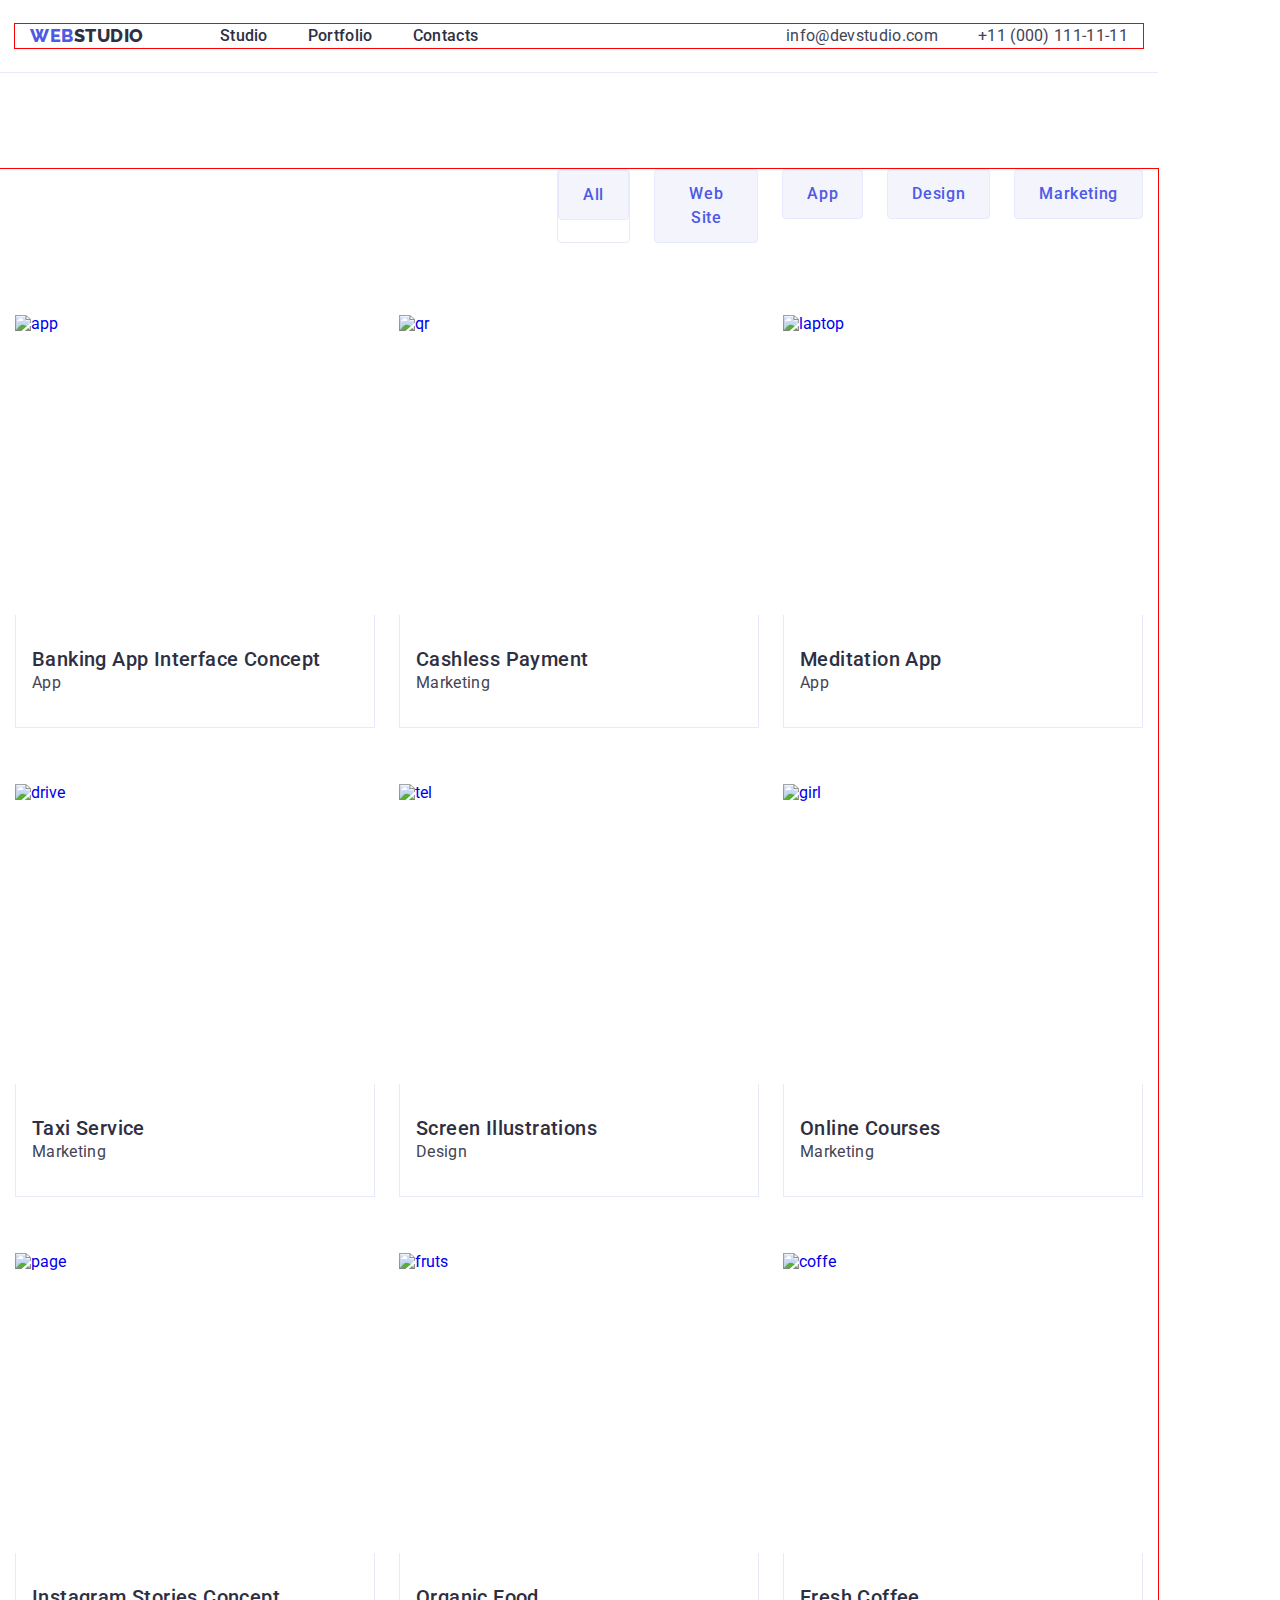
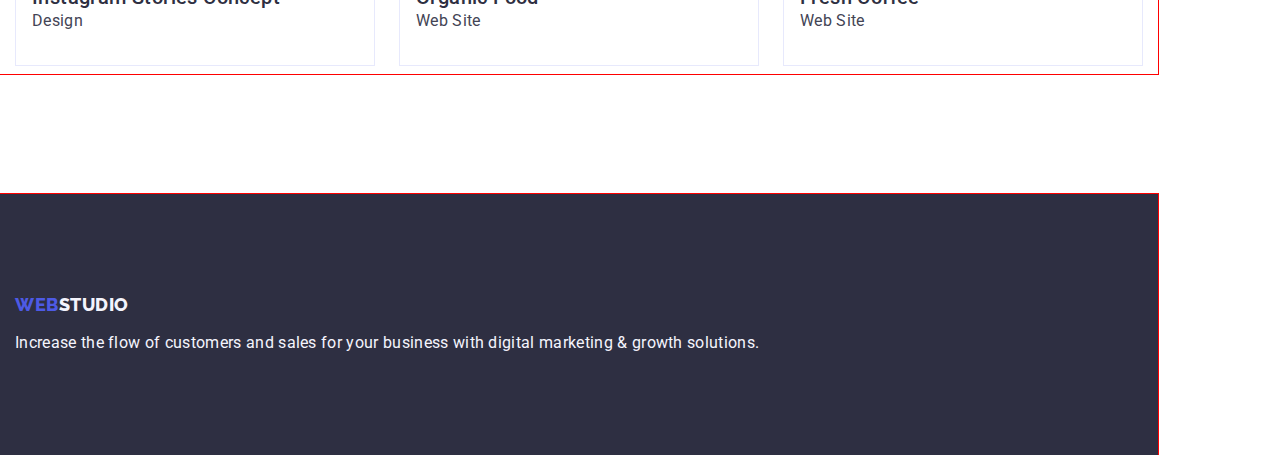
==== commit 18627040: "div" ====
--- a/portfolio.html
+++ b/portfolio.html
@@ -90,9 +90,8 @@
                   />
                 <div class="name-aap">
                 <h2 class="imgs-subtitle">Banking App Interface Concept</h2>
-                <p class="imgs-text">App</p></a
-              >
-              </div>
+                <p class="imgs-text">App</p>
+                </div></a>
             </li>
 
             <li class="imgs-item">
@@ -103,11 +102,10 @@
                   width="360"
                   height="300"
                 />
-                <div class="name-aap"></div>
+                <div class="name-aap">
                 <h2 class="imgs-subtitle">Cashless Payment</h2>
-                <p class="imgs-text">Marketing</p></a
-              >
-              </div>
+                <p class="imgs-text">Marketing</p>
+              </div></a>
             </li>
 
             <li class="imgs-item">
@@ -120,9 +118,10 @@
                 />
                 <div class="name-aap">
                 <h2 class="imgs-subtitle">Meditation App</h2>
-                <p class="imgs-text">App</p></a
-              >
-              </div>
+                <p class="imgs-text">App</p>
+              </div></a>
+              
+              
             </li>
 
             <li class="imgs-item">
@@ -133,9 +132,11 @@
                   width="360"
                   height="300"
                 />
+                <div class="name-aap">
                 <h2 class="imgs-subtitle">Taxi Service</h2>
-                <p class="imgs-text">Marketing</p></a
-              >
+                <p class="imgs-text">Marketing</p>
+              </div></a>
+              
             </li>
 
             <li class="imgs-item">
@@ -146,9 +147,11 @@
                   width="360"
                   height="300"
                 />
+                <div class="name-aap">
                 <h2 class="imgs-subtitle">Screen Illustrations</h2>
-                <p class="imgs-text">Design</p></a
-              >
+                <p class="imgs-text">Design</p>
+              </div></a>
+              
             </li>
 
             <li class="imgs-item">
@@ -159,9 +162,11 @@
                   width="360"
                   height="300"
                 />
+                <div class="name-aap">
                 <h2 class="imgs-subtitle">Online Courses</h2>
-                <p class="imgs-text">Marketing</p></a
-              >
+                <p class="imgs-text">Marketing</p>
+              </div></a>
+             
             </li>
 
             <li class="imgs-item">
@@ -172,9 +177,11 @@
                   width="360"
                   height="300"
                 />
+                <div class="name-aap">
                 <h2 class="imgs-subtitle">Instagram Stories Concept</h2>
-                <p class="imgs-text">Design</p></a
-              >
+                <p class="imgs-text">Design</p>
+              </div></a>
+              
             </li>
 
             <li class="imgs-item">
@@ -185,9 +192,11 @@
                   width="360"
                   height="300"
                 />
+                <div class="name-aap">
                 <h2 class="imgs-subtitle">Organic Food</h2>
-                <p class="imgs-text">Web Site</p></a
-              >
+                <p class="imgs-text">Web Site</p
+                </div></a>
+              
             </li>
 
             <li class="imgs-item">
@@ -198,9 +207,11 @@
                   width="360"
                   height="300"
                 />
+                <div class="name-aap">
                 <h2 class="imgs-subtitle">Fresh Coffee</h2>
-                <p class="imgs-text">Web Site</p></a
-              >
+                <p class="imgs-text">Web Site</p>
+                </div></a>
+              
             </li>
           </ul>
         </div>
--- a/css/styles.css
+++ b/css/styles.css
@@ -223,7 +223,7 @@
   gap: 24px;
 }
 .criteria-item {
-  width: calc((100% - 72px) / 4);
+  width: calc((100% - 72) / 4);
 }
 .criteria-subtitle {
   font-family: "Roboto";
@@ -271,11 +271,12 @@
 /***Team ***/
 .our-team {
   background-color: #f4f4fd;
+  padding-top: 120px;
+  padding-bottom: 120px;
 }
 .team-container {
   background-color: #f4f4fd;
-  padding-top: 120px;
-  padding-bottom: 120px;
+  padding: 32px 16px;
 }
 
 .team-title {
@@ -289,7 +290,6 @@
   text-transform: capitalize;
   color: var(--title-color);
   padding-top: 120px;
-  margin: 72px;
   margin-bottom: 8px;
 }
 
@@ -304,6 +304,7 @@
   padding-right: 16px;
   background-color: #ffffff;
   width: 264px;
+  border-radius: 0px 0px 4px 4px;
 }
 .team-text {
   padding-top: 16px;
@@ -367,6 +368,8 @@
   letter-spacing: 0.03em;
   text-transform: uppercase;
   color: var(--active-links);
+  display: inline-block;
+  margin-bottom: 16px;
 }
 .footer-text {
   font-family: "Roboto";
@@ -380,16 +383,18 @@
 /********************imgs page*******************/
 /*******************buttons****************/
 .section-container {
+}
+.section {
   padding-top: 96px;
-  padding-left: 120px;
-}
-.section {
+  padding-bottom: 120px;
 }
 .varieties-list {
   display: flex;
+  justify-content: center;
   max-width: 586px;
   margin-left: auto;
   gap: 24px;
+  margin-bottom: 72px;
 }
 .varieties-item {
   border: 1px solid #e7e9fc;
@@ -405,14 +410,22 @@
   letter-spacing: 0.04em;
   color: #4d5ae5;
   cursor: pointer;
+  padding-top: 12px;
+  padding-bottom: 12px;
+  padding-left: 24px;
+  padding-right: 24px;
+  border: 1px solid #e7e9fc;
+  border-radius: 4px;
 }
 .varieties-btn:hover {
   color: #ffffff;
   background-color: #404bbf;
+  border: 1px solid transparent;
 }
 .varieties-btn:focus {
   color: #ffffff;
   background-color: #404bbf;
+  border: 1px solid transparent;
 }
 
 /********imgs******/
@@ -423,9 +436,11 @@
   display: flex;
   flex-wrap: wrap;
   gap: 48px 24px;
+  column-gap: 24px;
+  row-gap: 48px;
 }
 .imgs-item {
-  width: calc((100%- 144px) / 9);
+  width: calc((100% - 48px) / 3);
 }
 .imgs-item-link {
 }
@@ -447,3 +462,11 @@
   letter-spacing: 0.02em;
   color: var(--text-color);
 }
+.imgs-item-link {
+}
+.name-aap {
+  padding: 32px 16px;
+  border: 1px solid #e7e9fc;
+  border-top: none;
+  margin-bottom: 8px;
+}
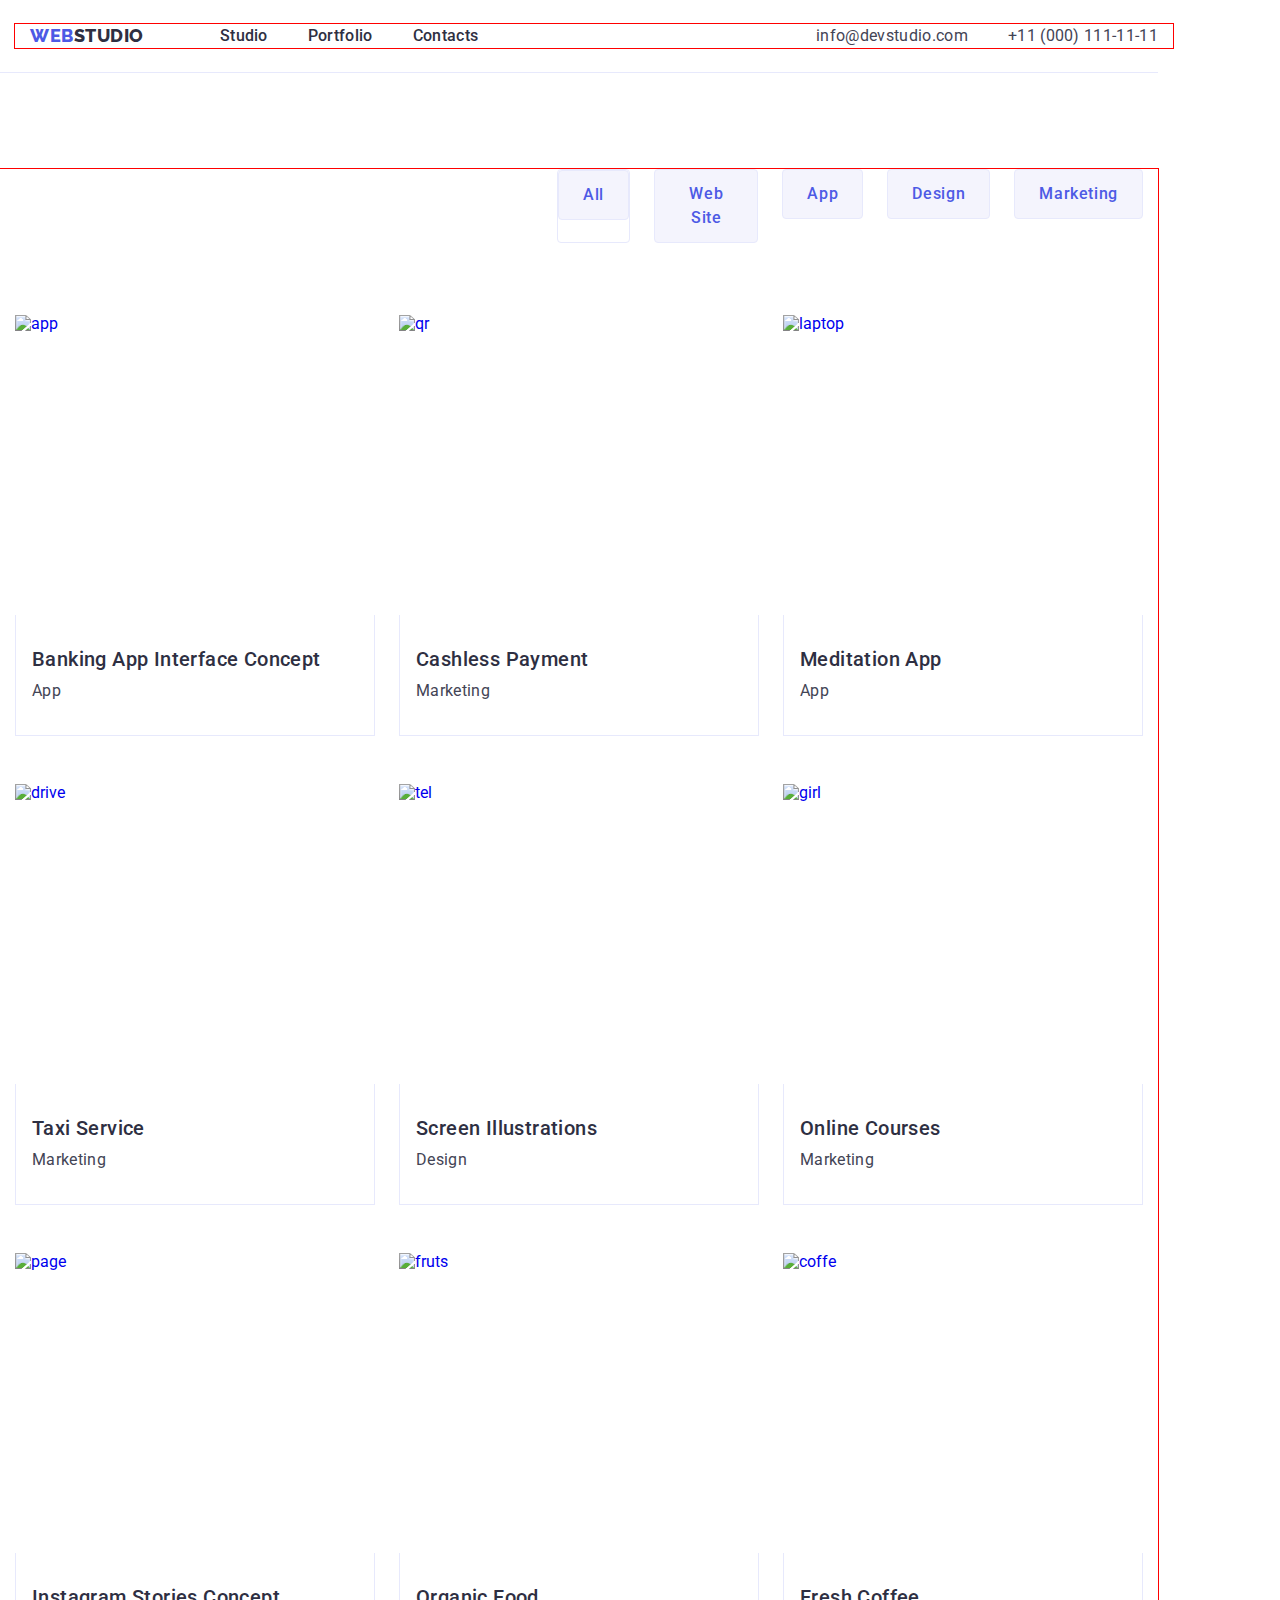
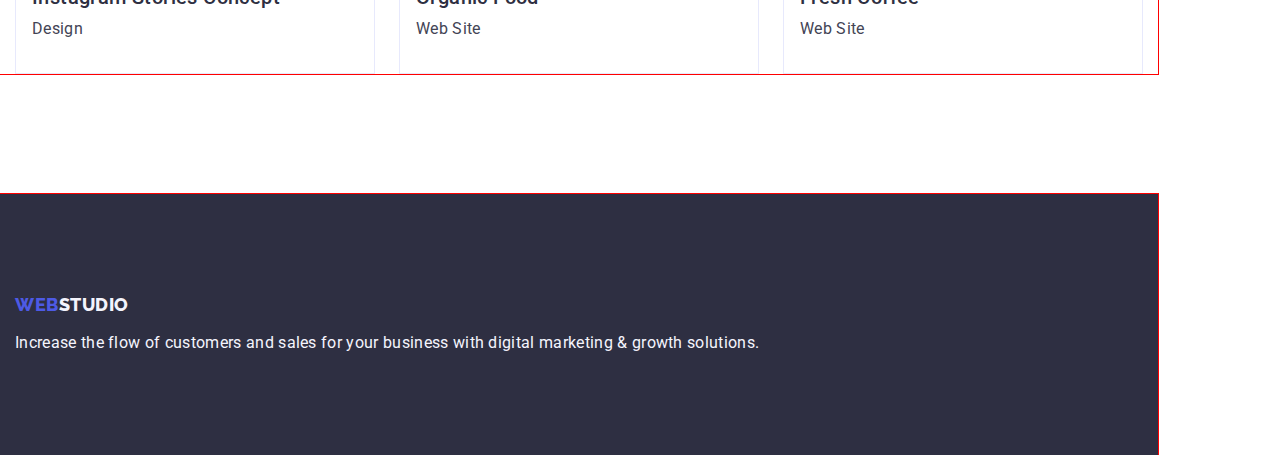
==== commit ff9464f5: "width" ====
--- a/portfolio.html
+++ b/portfolio.html
@@ -81,17 +81,17 @@
           <ul class="imgs-list list">
             <li class="imgs-item">
               <a href="app" class="imgs-item-link link">
-                
-                  <img
-                    src="./images/img--1.jpg"
-                    alt="app"
-                    width="360"
-                    height="300"
-                  />
-                <div class="name-aap">
-                <h2 class="imgs-subtitle">Banking App Interface Concept</h2>
-                <p class="imgs-text">App</p>
-                </div></a>
+                <img
+                  src="./images/img--1.jpg"
+                  alt="app"
+                  width="360"
+                  height="300"
+                />
+                <div class="name-aap">
+                  <h2 class="imgs-subtitle">Banking App Interface Concept</h2>
+                  <p class="imgs-text">App</p>
+                </div></a
+              >
             </li>
 
             <li class="imgs-item">
@@ -103,9 +103,10 @@
                   height="300"
                 />
                 <div class="name-aap">
-                <h2 class="imgs-subtitle">Cashless Payment</h2>
-                <p class="imgs-text">Marketing</p>
-              </div></a>
+                  <h2 class="imgs-subtitle">Cashless Payment</h2>
+                  <p class="imgs-text">Marketing</p>
+                </div></a
+              >
             </li>
 
             <li class="imgs-item">
@@ -117,11 +118,10 @@
                   height="300"
                 />
                 <div class="name-aap">
-                <h2 class="imgs-subtitle">Meditation App</h2>
-                <p class="imgs-text">App</p>
-              </div></a>
-              
-              
+                  <h2 class="imgs-subtitle">Meditation App</h2>
+                  <p class="imgs-text">App</p>
+                </div></a
+              >
             </li>
 
             <li class="imgs-item">
@@ -133,10 +133,10 @@
                   height="300"
                 />
                 <div class="name-aap">
-                <h2 class="imgs-subtitle">Taxi Service</h2>
-                <p class="imgs-text">Marketing</p>
-              </div></a>
-              
+                  <h2 class="imgs-subtitle">Taxi Service</h2>
+                  <p class="imgs-text">Marketing</p>
+                </div></a
+              >
             </li>
 
             <li class="imgs-item">
@@ -148,10 +148,10 @@
                   height="300"
                 />
                 <div class="name-aap">
-                <h2 class="imgs-subtitle">Screen Illustrations</h2>
-                <p class="imgs-text">Design</p>
-              </div></a>
-              
+                  <h2 class="imgs-subtitle">Screen Illustrations</h2>
+                  <p class="imgs-text">Design</p>
+                </div></a
+              >
             </li>
 
             <li class="imgs-item">
@@ -163,10 +163,10 @@
                   height="300"
                 />
                 <div class="name-aap">
-                <h2 class="imgs-subtitle">Online Courses</h2>
-                <p class="imgs-text">Marketing</p>
-              </div></a>
-             
+                  <h2 class="imgs-subtitle">Online Courses</h2>
+                  <p class="imgs-text">Marketing</p>
+                </div></a
+              >
             </li>
 
             <li class="imgs-item">
@@ -178,10 +178,10 @@
                   height="300"
                 />
                 <div class="name-aap">
-                <h2 class="imgs-subtitle">Instagram Stories Concept</h2>
-                <p class="imgs-text">Design</p>
-              </div></a>
-              
+                  <h2 class="imgs-subtitle">Instagram Stories Concept</h2>
+                  <p class="imgs-text">Design</p>
+                </div></a
+              >
             </li>
 
             <li class="imgs-item">
@@ -193,10 +193,10 @@
                   height="300"
                 />
                 <div class="name-aap">
-                <h2 class="imgs-subtitle">Organic Food</h2>
-                <p class="imgs-text">Web Site</p
-                </div></a>
-              
+                  <h2 class="imgs-subtitle">Organic Food</h2>
+                  <p class="imgs-text">Web Site</p>
+                </div></a
+              >
             </li>
 
             <li class="imgs-item">
@@ -208,10 +208,10 @@
                   height="300"
                 />
                 <div class="name-aap">
-                <h2 class="imgs-subtitle">Fresh Coffee</h2>
-                <p class="imgs-text">Web Site</p>
-                </div></a>
-              
+                  <h2 class="imgs-subtitle">Fresh Coffee</h2>
+                  <p class="imgs-text">Web Site</p>
+                </div></a
+              >
             </li>
           </ul>
         </div>
--- a/css/styles.css
+++ b/css/styles.css
@@ -14,7 +14,7 @@
 }
 .container {
   width: 100%;
-  max-width: 1158px;
+  width: 1158px;
   padding-left: 15px;
   padding-right: 15px;
   margin-left: 0;
@@ -452,6 +452,7 @@
   line-height: 1.2;
   letter-spacing: 0.02em;
   color: var(--title-color);
+  margin-bottom: 8px;
 }
 .imgs-text {
   font-family: "Roboto";
@@ -468,5 +469,4 @@
   padding: 32px 16px;
   border: 1px solid #e7e9fc;
   border-top: none;
-  margin-bottom: 8px;
-}
+}
